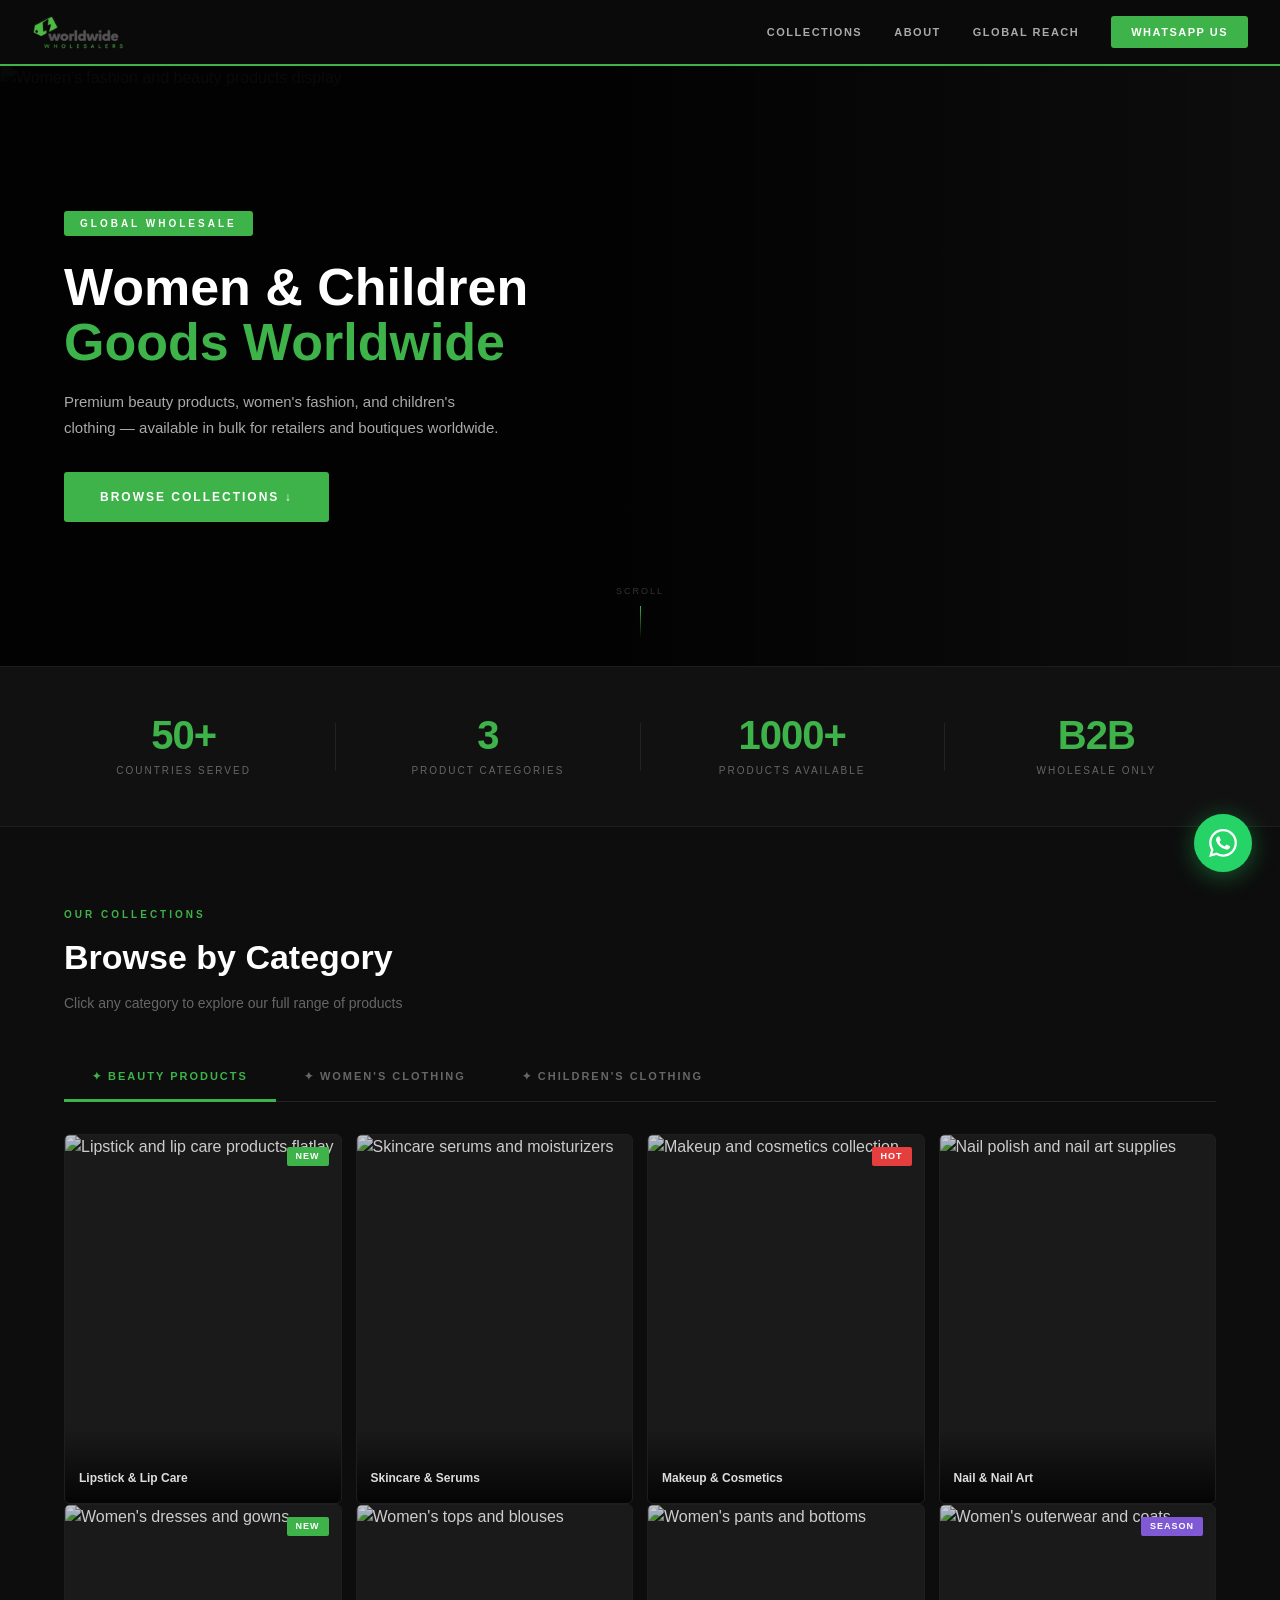
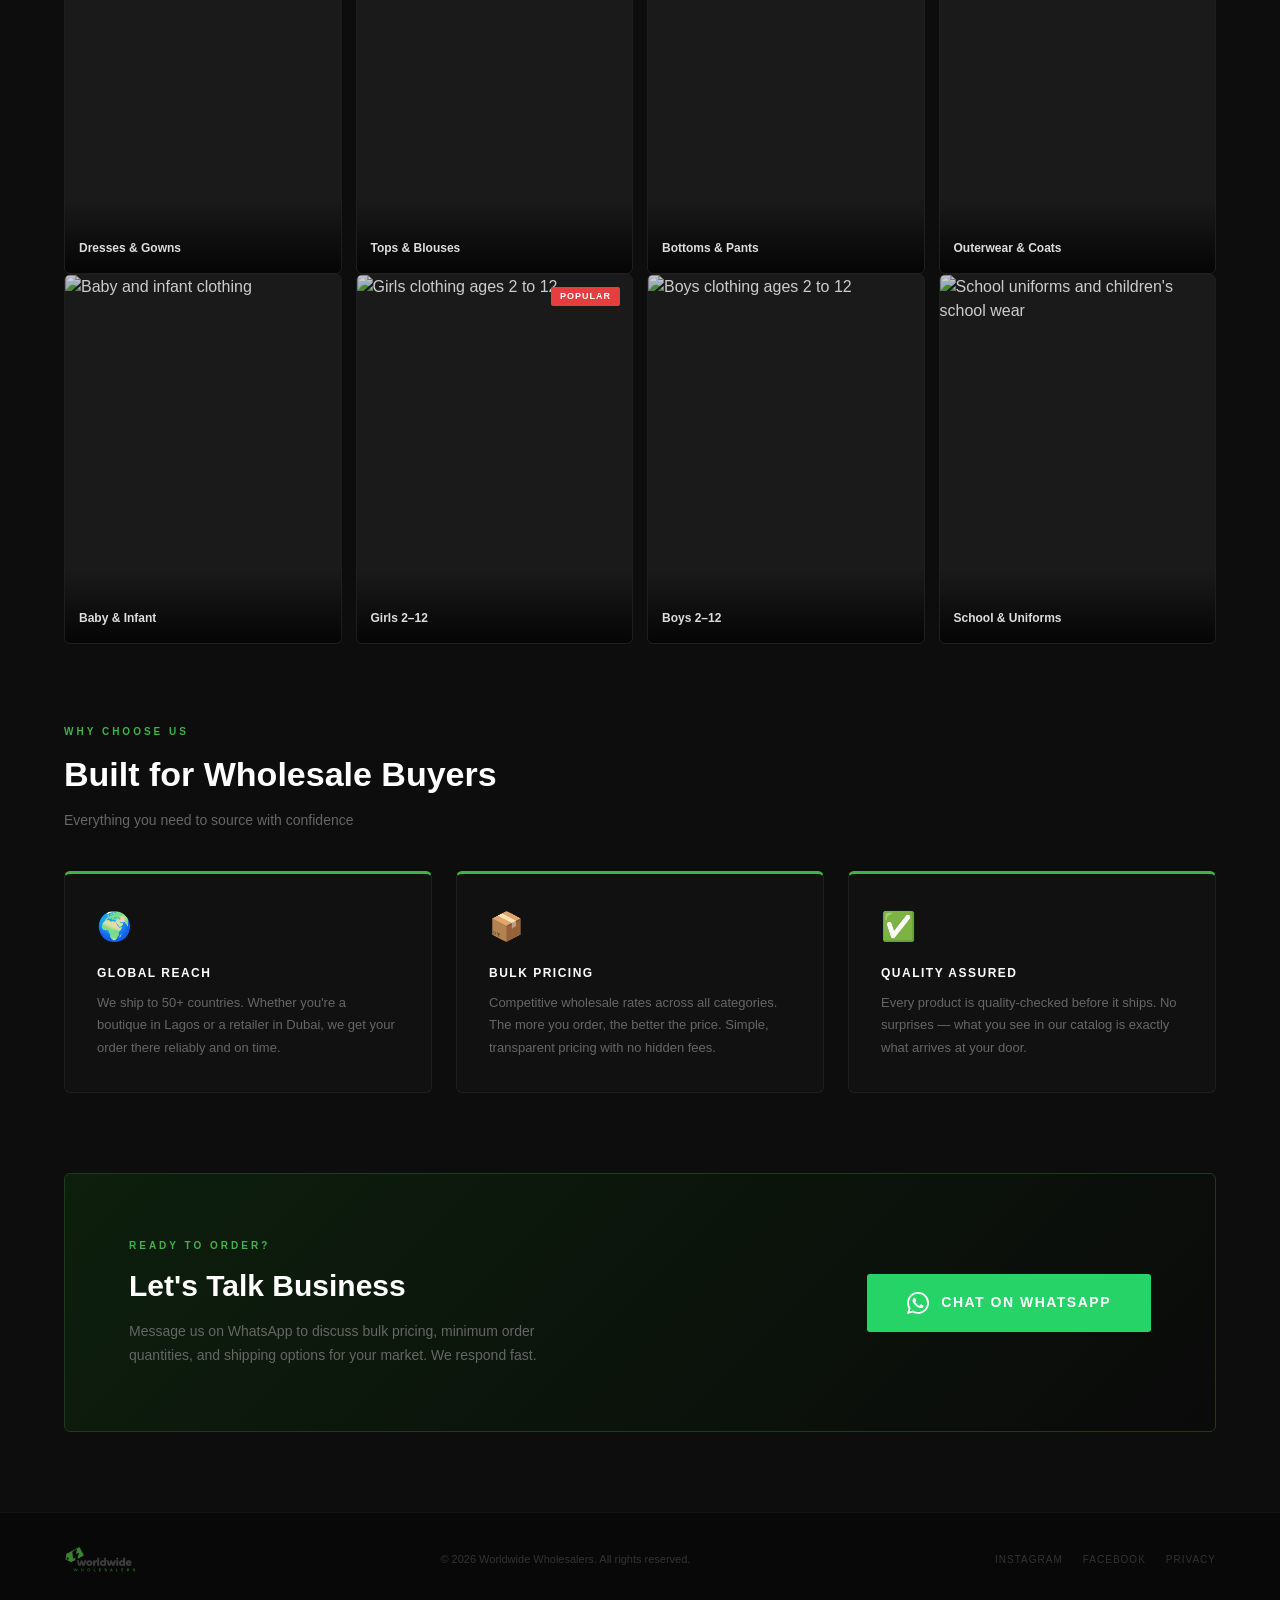
==== index.html @ bf690287 "fix: add og:image:alt for OG accessibility + include social preview plan doc Co-Authored-By: Claude " ====
<!DOCTYPE html>
<html lang="en">
<head>
  <meta charset="UTF-8" />
  <meta name="viewport" content="width=device-width, initial-scale=1.0" />
  <meta name="description" content="Worldwide Wholesalers — Global wholesale brand for women's and children's goods. Beauty products, women's fashion, and children's clothing available in bulk." />

  <!-- Open Graph -->
  <meta property="og:type" content="website" />
  <meta property="og:site_name" content="Worldwide Wholesalers" />
  <meta property="og:title" content="Worldwide Wholesalers | Global Women & Children Wholesale" />
  <meta property="og:description" content="Premium beauty products, women's fashion, and children's clothing — available in bulk for retailers and boutiques worldwide." />
  <meta property="og:image" content="https://worldwidewholesalers.store/og-image.png" />
  <meta property="og:image:width" content="1200" />
  <meta property="og:image:height" content="630" />
  <meta property="og:image:alt" content="Worldwide Wholesalers — Global wholesale brand for women's and children's goods" />
  <meta property="og:url" content="https://worldwidewholesalers.store/" />

  <!-- Twitter Card -->
  <meta name="twitter:card" content="summary_large_image" />
  <meta name="twitter:title" content="Worldwide Wholesalers | Global Women & Children Wholesale" />
  <meta name="twitter:description" content="Premium beauty products, women's fashion, and children's clothing — available in bulk for retailers and boutiques worldwide." />
  <meta name="twitter:image" content="https://worldwidewholesalers.store/og-image.png" />

  <title>Worldwide Wholesalers | Global Women & Children Wholesale</title>
  <link rel="icon" href="public/favicon.ico" />
  <link rel="stylesheet" href="styles.css" />
</head>
<body>
  <a href="#collections" class="skip-link">Skip to main content</a>
  <nav class="nav" id="nav" aria-label="Main navigation">
    <div class="nav-inner">
      <a href="#" class="nav-logo" aria-label="Worldwide Wholesalers home">
        <img src="public/logo_2.png" alt="Worldwide Wholesalers" />
      </a>

      <button
        class="nav-hamburger"
        id="nav-toggle"
        aria-controls="nav-menu"
        aria-expanded="false"
        aria-label="Toggle navigation menu"
      >
        <span></span>
        <span></span>
        <span></span>
      </button>

      <div class="nav-menu" id="nav-menu">
        <a href="#collections" class="nav-link">Collections</a>
        <a href="#why-us" class="nav-link">About</a>
        <a href="#contact" class="nav-link">Global Reach</a>
        <!-- TODO: replace 15551234567 with real WhatsApp number in E.164 format (no + or spaces) -->
        <a
          href="https://wa.me/15551234567"
          class="nav-cta"
          target="_blank"
          rel="noopener noreferrer"
          aria-label="Chat with us on WhatsApp"
        >WhatsApp Us</a>
      </div>
    </div>
  </nav>

  <main>
    <section class="hero" aria-label="Hero banner">
      <div class="hero-bg">
        <img
          src="https://images.unsplash.com/photo-1483985988355-763728e1935b?w=1600&q=80&fit=crop&crop=center"
          alt="Women's fashion and beauty products display"
          class="hero-img"
          fetchpriority="high"
        />
      </div>
      <div class="hero-overlay" aria-hidden="true"></div>
      <div class="hero-content">
        <span class="hero-tag">Global Wholesale</span>
        <h1 class="hero-title">Women &amp; Children<br /><span>Goods Worldwide</span></h1>
        <p class="hero-sub">
          Premium beauty products, women's fashion, and children's clothing —
          available in bulk for retailers and boutiques worldwide.
        </p>
        <a href="#collections" class="hero-btn">Browse Collections ↓</a>
      </div>
      <div class="hero-scroll" aria-hidden="true">
        <span>Scroll</span>
        <div class="hero-scroll-line"></div>
      </div>
    </section>

    <section class="stats" aria-label="Brand statistics">
      <div class="stats-inner">
        <div class="stat">
          <div class="stat-num">50+</div>
          <div class="stat-label">Countries Served</div>
        </div>
        <div class="stats-divider" aria-hidden="true"></div>
        <div class="stat">
          <div class="stat-num">3</div>
          <div class="stat-label">Product Categories</div>
        </div>
        <div class="stats-divider" aria-hidden="true"></div>
        <div class="stat">
          <div class="stat-num">1000+</div>
          <div class="stat-label">Products Available</div>
        </div>
        <div class="stats-divider" aria-hidden="true"></div>
        <div class="stat">
          <div class="stat-num">B2B</div>
          <div class="stat-label">Wholesale Only</div>
        </div>
      </div>
    </section>

    <section class="collections" id="collections" aria-label="Product collections">
      <div class="section-inner">
        <p class="section-label">Our Collections</p>
        <h2 class="section-title">Browse by Category</h2>
        <p class="section-sub">Click any category to explore our full range of products</p>

        <div class="cat-tabs" role="tablist" aria-label="Product categories">
          <button
            class="cat-tab active"
            role="tab"
            aria-selected="true"
            aria-controls="grid-beauty"
            id="tab-beauty"
            data-category="beauty"
          >✦ Beauty Products</button>
          <button
            class="cat-tab"
            role="tab"
            aria-selected="false"
            aria-controls="grid-women"
            id="tab-women"
            data-category="women"
          >✦ Women's Clothing</button>
          <button
            class="cat-tab"
            role="tab"
            aria-selected="false"
            aria-controls="grid-children"
            id="tab-children"
            data-category="children"
          >✦ Children's Clothing</button>
        </div>

        <!-- BEAUTY GRID -->
        <div
          class="cat-grid"
          id="grid-beauty"
          data-category="beauty"
          role="tabpanel"
          aria-labelledby="tab-beauty"
        >
          <div class="cat-card">
            <img
              src="https://images.unsplash.com/photo-1522335789203-aabd1fc54bc9?w=600&q=80&fit=crop"
              alt="Lipstick and lip care products flatlay"
              loading="lazy"
            />
            <div class="cat-card-overlay">
              <span class="cat-card-label">Lipstick &amp; Lip Care</span>
            </div>
            <span class="cat-card-badge">New</span>
          </div>
          <div class="cat-card">
            <img
              src="https://images.unsplash.com/photo-1556228578-8c89e6adf883?w=600&q=80&fit=crop"
              alt="Skincare serums and moisturizers"
              loading="lazy"
            />
            <div class="cat-card-overlay">
              <span class="cat-card-label">Skincare &amp; Serums</span>
            </div>
          </div>
          <div class="cat-card">
            <img
              src="https://images.unsplash.com/photo-1596462502278-27bfdc403348?w=600&q=80&fit=crop"
              alt="Makeup and cosmetics collection"
              loading="lazy"
            />
            <div class="cat-card-overlay">
              <span class="cat-card-label">Makeup &amp; Cosmetics</span>
            </div>
            <span class="cat-card-badge cat-card-badge--hot">Hot</span>
          </div>
          <div class="cat-card">
            <img
              src="https://images.unsplash.com/photo-1604654894610-df63bc536371?w=600&q=80&fit=crop"
              alt="Nail polish and nail art supplies"
              loading="lazy"
            />
            <div class="cat-card-overlay">
              <span class="cat-card-label">Nail &amp; Nail Art</span>
            </div>
          </div>
        </div>

        <!-- WOMEN'S GRID -->
        <div
          class="cat-grid"
          id="grid-women"
          data-category="women"
          role="tabpanel"
          aria-labelledby="tab-women"
          hidden
        >
          <div class="cat-card">
            <img
              src="https://images.unsplash.com/photo-1469334031218-e382a71b716b?w=600&q=80&fit=crop"
              alt="Women's dresses and gowns"
              loading="lazy"
            />
            <div class="cat-card-overlay">
              <span class="cat-card-label">Dresses &amp; Gowns</span>
            </div>
            <span class="cat-card-badge">New</span>
          </div>
          <div class="cat-card">
            <img
              src="https://images.unsplash.com/photo-1485230895905-ec40ba36b9bc?w=600&q=80&fit=crop"
              alt="Women's tops and blouses"
              loading="lazy"
            />
            <div class="cat-card-overlay">
              <span class="cat-card-label">Tops &amp; Blouses</span>
            </div>
          </div>
          <div class="cat-card">
            <img
              src="https://images.unsplash.com/photo-1541099649105-f69ad21f3246?w=600&q=80&fit=crop"
              alt="Women's pants and bottoms"
              loading="lazy"
            />
            <div class="cat-card-overlay">
              <span class="cat-card-label">Bottoms &amp; Pants</span>
            </div>
          </div>
          <div class="cat-card">
            <img
              src="https://images.unsplash.com/photo-1539109136881-3be0616acf4b?w=600&q=80&fit=crop"
              alt="Women's outerwear and coats"
              loading="lazy"
            />
            <div class="cat-card-overlay">
              <span class="cat-card-label">Outerwear &amp; Coats</span>
            </div>
            <span class="cat-card-badge cat-card-badge--season">Season</span>
          </div>
        </div>

        <!-- CHILDREN'S GRID -->
        <div
          class="cat-grid"
          id="grid-children"
          data-category="children"
          role="tabpanel"
          aria-labelledby="tab-children"
          hidden
        >
          <div class="cat-card">
            <img
              src="https://images.unsplash.com/photo-1522771930-78848d9293e8?w=600&q=80&fit=crop"
              alt="Baby and infant clothing"
              loading="lazy"
            />
            <div class="cat-card-overlay">
              <span class="cat-card-label">Baby &amp; Infant</span>
            </div>
          </div>
          <div class="cat-card">
            <img
              src="https://images.unsplash.com/photo-1518831959646-742c3a14ebf7?w=600&q=80&fit=crop"
              alt="Girls clothing ages 2 to 12"
              loading="lazy"
            />
            <div class="cat-card-overlay">
              <span class="cat-card-label">Girls 2–12</span>
            </div>
            <span class="cat-card-badge cat-card-badge--hot">Popular</span>
          </div>
          <div class="cat-card">
            <img
              src="https://images.unsplash.com/photo-1543269664-56d93c1b41a6?w=600&q=80&fit=crop"
              alt="Boys clothing ages 2 to 12"
              loading="lazy"
            />
            <div class="cat-card-overlay">
              <span class="cat-card-label">Boys 2–12</span>
            </div>
          </div>
          <div class="cat-card">
            <img
              src="https://images.unsplash.com/photo-1503454537195-1dcabb73ffb9?w=600&q=80&fit=crop"
              alt="School uniforms and children's school wear"
              loading="lazy"
            />
            <div class="cat-card-overlay">
              <span class="cat-card-label">School &amp; Uniforms</span>
            </div>
          </div>
        </div>
      </div>
    </section>

    <section class="why-us" aria-label="Why choose us">
      <div class="section-inner" id="why-us">
        <p class="section-label">Why Choose Us</p>
        <h2 class="section-title">Built for Wholesale Buyers</h2>
        <p class="section-sub">Everything you need to source with confidence</p>

        <div class="why-grid">
          <div class="why-card">
            <div class="why-icon" aria-hidden="true">🌍</div>
            <h3 class="why-title">Global Reach</h3>
            <p class="why-text">We ship to 50+ countries. Whether you're a boutique in Lagos or a retailer in Dubai, we get your order there reliably and on time.</p>
          </div>
          <div class="why-card">
            <div class="why-icon" aria-hidden="true">📦</div>
            <h3 class="why-title">Bulk Pricing</h3>
            <p class="why-text">Competitive wholesale rates across all categories. The more you order, the better the price. Simple, transparent pricing with no hidden fees.</p>
          </div>
          <div class="why-card">
            <div class="why-icon" aria-hidden="true">✅</div>
            <h3 class="why-title">Quality Assured</h3>
            <p class="why-text">Every product is quality-checked before it ships. No surprises — what you see in our catalog is exactly what arrives at your door.</p>
          </div>
        </div>
      </div>
    </section>

    <section class="contact-band" id="contact" aria-label="Contact us">
      <div class="contact-band-inner">
        <div class="contact-text">
          <p class="section-label">Ready to Order?</p>
          <h2 class="contact-title">Let's Talk Business</h2>
          <p class="contact-sub">Message us on WhatsApp to discuss bulk pricing, minimum order quantities, and shipping options for your market. We respond fast.</p>
        </div>
        <!-- TODO: replace 15551234567 with real WhatsApp number in E.164 format (no + or spaces) -->
        <a
          href="https://wa.me/15551234567"
          class="wa-btn"
          target="_blank"
          rel="noopener noreferrer"
          aria-label="Open WhatsApp chat to discuss wholesale orders"
        >
          <svg class="wa-btn-icon" viewBox="0 0 24 24" aria-hidden="true" focusable="false">
            <path d="M17.472 14.382c-.297-.149-1.758-.867-2.03-.967-.273-.099-.471-.148-.67.15-.197.297-.767.966-.94 1.164-.173.199-.347.223-.644.075-.297-.15-1.255-.463-2.39-1.475-.883-.788-1.48-1.761-1.653-2.059-.173-.297-.018-.458.13-.606.134-.133.298-.347.446-.52.149-.174.198-.298.298-.497.099-.198.05-.371-.025-.52-.075-.149-.669-1.612-.916-2.207-.242-.579-.487-.5-.669-.51-.173-.008-.371-.01-.57-.01-.198 0-.52.074-.792.372-.272.297-1.04 1.016-1.04 2.479 0 1.462 1.065 2.875 1.213 3.074.149.198 2.096 3.2 5.077 4.487.709.306 1.262.489 1.694.625.712.227 1.36.195 1.871.118.571-.085 1.758-.719 2.006-1.413.248-.694.248-1.289.173-1.413-.074-.124-.272-.198-.57-.347m-5.421 7.403h-.004a9.87 9.87 0 01-5.031-1.378l-.361-.214-3.741.982.998-3.648-.235-.374a9.86 9.86 0 01-1.51-5.26c.001-5.45 4.436-9.884 9.888-9.884 2.64 0 5.122 1.03 6.988 2.898a9.825 9.825 0 012.893 6.994c-.003 5.45-4.437 9.884-9.885 9.884m8.413-18.297A11.815 11.815 0 0012.05 0C5.495 0 .16 5.335.157 11.892c0 2.096.547 4.142 1.588 5.945L.057 24l6.305-1.654a11.882 11.882 0 005.683 1.448h.005c6.554 0 11.89-5.335 11.893-11.893a11.821 11.821 0 00-3.48-8.413z"/>
          </svg>
          Chat on WhatsApp
        </a>
      </div>
    </section>
  </main>

  <footer class="footer">
    <div class="footer-inner">
      <a href="#" class="footer-logo" aria-label="Worldwide Wholesalers home">
        <img src="public/logo_2.png" alt="Worldwide Wholesalers" />
      </a>
      <p class="footer-copy">© 2026 Worldwide Wholesalers. All rights reserved.</p>
      <nav class="footer-links" aria-label="Footer navigation">
        <a href="https://instagram.com" target="_blank" rel="noopener noreferrer">Instagram</a>
        <a href="https://facebook.com" target="_blank" rel="noopener noreferrer">Facebook</a>
        <a href="#">Privacy</a>
      </nav>
    </div>
  </footer>

  <!-- TODO: replace 15551234567 with real WhatsApp number in E.164 format (no + or spaces) -->
  <a
    href="https://wa.me/15551234567"
    class="wa-float"
    target="_blank"
    rel="noopener noreferrer"
    aria-label="Chat with us on WhatsApp"
  >
    <svg viewBox="0 0 24 24" aria-hidden="true" focusable="false" style="width:28px;height:28px;fill:#fff;">
      <path d="M17.472 14.382c-.297-.149-1.758-.867-2.03-.967-.273-.099-.471-.148-.67.15-.197.297-.767.966-.94 1.164-.173.199-.347.223-.644.075-.297-.15-1.255-.463-2.39-1.475-.883-.788-1.48-1.761-1.653-2.059-.173-.297-.018-.458.13-.606.134-.133.298-.347.446-.52.149-.174.198-.298.298-.497.099-.198.05-.371-.025-.52-.075-.149-.669-1.612-.916-2.207-.242-.579-.487-.5-.669-.51-.173-.008-.371-.01-.57-.01-.198 0-.52.074-.792.372-.272.297-1.04 1.016-1.04 2.479 0 1.462 1.065 2.875 1.213 3.074.149.198 2.096 3.2 5.077 4.487.709.306 1.262.489 1.694.625.712.227 1.36.195 1.871.118.571-.085 1.758-.719 2.006-1.413.248-.694.248-1.289.173-1.413-.074-.124-.272-.198-.57-.347m-5.421 7.403h-.004a9.87 9.87 0 01-5.031-1.378l-.361-.214-3.741.982.998-3.648-.235-.374a9.86 9.86 0 01-1.51-5.26c.001-5.45 4.436-9.884 9.888-9.884 2.64 0 5.122 1.03 6.988 2.898a9.825 9.825 0 012.893 6.994c-.003 5.45-4.437 9.884-9.885 9.884m8.413-18.297A11.815 11.815 0 0012.05 0C5.495 0 .16 5.335.157 11.892c0 2.096.547 4.142 1.588 5.945L.057 24l6.305-1.654a11.882 11.882 0 005.683 1.448h.005c6.554 0 11.89-5.335 11.893-11.893a11.821 11.821 0 00-3.48-8.413z"/>
    </svg>
  </a>
  <div class="wa-float-pulse" aria-hidden="true"></div>

  <script src="script.js"></script>
</body>
</html>
---- styles.css ----
/* =====================
   CSS CUSTOM PROPERTIES
   ===================== */
:root {
  --green: #3db34a;
  --green-dark: #2a8a35;
  --green-glow: rgba(61, 179, 74, 0.15);
  --green-border: rgba(61, 179, 74, 0.25);
  --wa-green: #25d366;
  --bg: #0d0d0d;
  --surface: #111111;
  --surface-2: #1a1a1a;
  --border: #1e1e1e;
  --border-2: #222222;
  --text: #ffffff;
  --text-muted: #aaaaaa;
  --text-dim: #666666;
  --text-faint: #333333;
  --charcoal: #444444;
  --radius: 6px;
  --radius-sm: 3px;
  --transition: 0.25s ease;
  --font: 'Segoe UI', -apple-system, BlinkMacSystemFont, Arial, sans-serif;
}

/* =====================
   RESET & BASE
   ===================== */
*, *::before, *::after {
  box-sizing: border-box;
  margin: 0;
  padding: 0;
}

html {
  scroll-behavior: smooth;
}

body {
  background: var(--bg);
  color: var(--text);
  font-family: var(--font);
  font-size: 16px;
  line-height: 1.5;
  -webkit-font-smoothing: antialiased;
}

img {
  display: block;
  max-width: 100%;
  height: auto;
}

a {
  color: inherit;
  text-decoration: none;
}

button {
  background: none;
  border: none;
  cursor: pointer;
  font: inherit;
  color: inherit;
}

/* =====================
   NAV
   ===================== */
.nav {
  position: sticky;
  top: 0;
  z-index: 100;
  background: #0a0a0a;
  border-bottom: 2px solid var(--green);
}

.nav-inner {
  max-width: 1280px;
  margin: 0 auto;
  padding: 0 32px;
  height: 64px;
  display: flex;
  align-items: center;
  justify-content: space-between;
  gap: 24px;
}

.nav-logo img {
  height: 36px;
  width: auto;
}

.nav-menu {
  display: flex;
  align-items: center;
  gap: 32px;
}

.nav-link {
  font-size: 11px;
  font-weight: 600;
  text-transform: uppercase;
  letter-spacing: 1.5px;
  color: var(--text-muted);
  transition: color var(--transition);
}

.nav-link:hover,
.nav-link:focus-visible {
  color: var(--green);
}

.nav-cta {
  background: var(--green);
  color: #fff;
  padding: 8px 20px;
  border-radius: var(--radius-sm);
  font-size: 11px;
  font-weight: 700;
  text-transform: uppercase;
  letter-spacing: 1.5px;
  transition: background var(--transition);
}

.nav-cta:hover,
.nav-cta:focus-visible {
  background: var(--green-dark);
}

.nav-hamburger {
  display: none; /* switched to display:flex at mobile breakpoint in Task 9 */
  flex-direction: column;
  gap: 5px;
  padding: 4px;
}

.nav-hamburger span {
  display: block;
  width: 22px;
  height: 2px;
  background: var(--text);
  border-radius: 2px;
  transition: var(--transition);
}

/* Focus visible for accessibility */
a:focus-visible,
button:focus-visible {
  outline: 2px solid var(--green);
  outline-offset: 3px;
  border-radius: 2px;
}

/* =====================
   HERO
   ===================== */
.hero {
  position: relative;
  height: 600px;
  overflow: hidden;
  display: flex;
  align-items: center;
}

.hero-bg {
  position: absolute;
  inset: 0;
}

.hero-img {
  width: 100%;
  height: 100%;
  object-fit: cover;
  filter: brightness(0.3);
}

.hero-overlay {
  position: absolute;
  inset: 0;
  background: linear-gradient(90deg, rgba(0, 0, 0, 0.88) 45%, transparent 100%);
}

.hero-content {
  position: relative;
  z-index: 1;
  max-width: 1280px;
  margin: 0 auto;
  padding: 0 64px;
  width: 100%;
}

.hero-tag {
  display: inline-block;
  background: var(--green);
  color: #fff;
  font-size: 10px;
  font-weight: 700;
  letter-spacing: 3px;
  text-transform: uppercase;
  padding: 5px 16px;
  border-radius: var(--radius-sm);
  margin-bottom: 24px;
}

.hero-title {
  font-size: 52px;
  font-weight: 900;
  line-height: 1.05;
  color: #fff;
  margin-bottom: 20px;
  max-width: 560px;
}

.hero-title span {
  color: var(--green);
}

.hero-sub {
  color: var(--text-muted);
  font-size: 15px;
  line-height: 1.7;
  margin-bottom: 32px;
  max-width: 440px;
}

.hero-btn {
  display: inline-block;
  background: var(--green);
  color: #fff;
  padding: 16px 36px;
  border-radius: var(--radius-sm);
  font-size: 12px;
  font-weight: 700;
  text-transform: uppercase;
  letter-spacing: 2px;
  transition: background var(--transition), transform var(--transition);
}

.hero-btn:hover,
.hero-btn:focus-visible {
  background: var(--green-dark);
  transform: translateY(-1px);
}

.hero-scroll {
  position: absolute;
  bottom: 28px;
  left: 50%;
  transform: translateX(-50%);
  display: flex;
  flex-direction: column;
  align-items: center;
  gap: 8px;
  z-index: 1;
}

.hero-scroll span {
  color: var(--text-faint);
  font-size: 9px;
  letter-spacing: 2px;
  text-transform: uppercase;
}

.hero-scroll-line {
  width: 1px;
  height: 32px;
  background: linear-gradient(to bottom, var(--green), transparent);
}

/* =====================
   STATS BAR
   ===================== */
.stats {
  background: var(--surface);
  border-top: 1px solid var(--border);
  border-bottom: 1px solid var(--border);
}

.stats-inner {
  max-width: 1280px;
  margin: 0 auto;
  padding: 48px 64px;
  display: flex;
  align-items: center;
  justify-content: space-between;
  gap: 32px;
}

.stat {
  text-align: center;
  flex: 1;
}

.stat-num {
  font-size: 40px;
  font-weight: 900;
  color: var(--green);
  line-height: 1;
  letter-spacing: -1px;
}

.stat-label {
  font-size: 10px;
  color: var(--text-dim);
  text-transform: uppercase;
  letter-spacing: 2px;
  margin-top: 8px;
}

.stats-divider {
  width: 1px;
  height: 48px;
  background: var(--border-2);
  flex-shrink: 0;
}

/* =====================
   SHARED SECTION STYLES
   ===================== */
.section-inner {
  max-width: 1280px;
  margin: 0 auto;
  padding: 80px 64px;
}

/* Offset scroll anchors by sticky nav height */
#collections,
#contact,
#why-us {
  scroll-margin-top: 64px;
}

.section-label {
  font-size: 10px;
  color: var(--green);
  font-weight: 700;
  letter-spacing: 3px;
  text-transform: uppercase;
  margin-bottom: 10px;
}

.section-title {
  font-size: 34px;
  font-weight: 900;
  color: var(--text);
  margin-bottom: 10px;
}

.section-sub {
  color: var(--text-dim);
  font-size: 14px;
  margin-bottom: 40px;
}

/* =====================
   CATEGORY TABS
   ===================== */
.cat-tabs {
  display: flex;
  gap: 0;
  border-bottom: 1px solid var(--border-2);
  margin-bottom: 32px;
}

.cat-tab {
  padding: 14px 28px;
  font-size: 11px;
  text-transform: uppercase;
  letter-spacing: 2px;
  font-weight: 700;
  color: var(--text-dim);
  border-bottom: 3px solid transparent;
  margin-bottom: -1px;
  transition: color var(--transition), border-color var(--transition);
  background: none;
  border-top: none;
  border-left: none;
  border-right: none;
  cursor: pointer;
}

.cat-tab:hover {
  color: var(--text-muted);
}

.cat-tab.active,
.cat-tab[aria-selected="true"] {
  color: var(--green);
  border-bottom-color: var(--green);
}

/* =====================
   PRODUCT GRID + CARDS
   ===================== */
.cat-grid {
  display: grid;
  grid-template-columns: repeat(4, 1fr);
  gap: 14px;
}

.cat-card {
  position: relative;
  border-radius: var(--radius);
  overflow: hidden;
  aspect-ratio: 3 / 4;
  background: var(--surface-2);
  border: 1px solid var(--border);
  cursor: default;
}

.cat-card img {
  width: 100%;
  height: 100%;
  object-fit: cover;
  filter: brightness(0.8);
  transition: filter var(--transition), transform 0.35s ease;
}

.cat-card:hover img {
  filter: brightness(1);
  transform: scale(1.04);
}

.cat-card-overlay {
  position: absolute;
  bottom: 0;
  left: 0;
  right: 0;
  background: linear-gradient(transparent, rgba(0, 0, 0, 0.82));
  padding: 36px 14px 14px;
}

.cat-card-label {
  font-size: 12px;
  color: #ddd;
  font-weight: 600;
}

.cat-card-badge {
  position: absolute;
  top: 12px;
  right: 12px;
  background: var(--green);
  color: #fff;
  font-size: 9px;
  font-weight: 700;
  padding: 3px 9px;
  border-radius: 2px;
  letter-spacing: 1px;
  text-transform: uppercase;
}

.cat-card-badge--hot {
  background: #e53e3e;
}

.cat-card-badge--season {
  background: #805ad5;
}

/* =====================
   WHY CHOOSE US
   ===================== */
.why-us {
  background: var(--bg);
}

.why-us .section-inner {
  padding-top: 0;
}

.why-grid {
  display: grid;
  grid-template-columns: repeat(3, 1fr);
  gap: 24px;
}

.why-card {
  background: var(--surface);
  border: 1px solid var(--border);
  border-top: 3px solid var(--green);
  border-radius: var(--radius);
  padding: 32px;
}

.why-icon {
  font-size: 28px;
  margin-bottom: 16px;
}

.why-title {
  font-size: 12px;
  font-weight: 700;
  color: var(--text);
  text-transform: uppercase;
  letter-spacing: 1.5px;
  margin-bottom: 10px;
}

.why-text {
  font-size: 13px;
  color: var(--text-dim);
  line-height: 1.75;
}

/* =====================
   CONTACT / WHATSAPP BAND
   ===================== */
.contact-band {
  padding: 0 64px 80px;
}

.contact-band-inner {
  max-width: 1280px;
  margin: 0 auto;
  background: linear-gradient(135deg, #0d1f0d 0%, #0a0a0a 100%);
  border: 1px solid #1e3a1e;
  border-radius: var(--radius);
  padding: 64px;
  display: flex;
  align-items: center;
  justify-content: space-between;
  gap: 48px;
}

.contact-text {
  flex: 1;
}

.contact-title {
  font-size: 30px;
  font-weight: 900;
  color: var(--text);
  margin-bottom: 12px;
}

.contact-sub {
  color: var(--text-dim);
  font-size: 14px;
  line-height: 1.7;
  max-width: 420px;
}

.wa-btn {
  display: flex;
  align-items: center;
  gap: 12px;
  background: var(--wa-green);
  color: #fff;
  padding: 18px 40px;
  border-radius: var(--radius-sm);
  font-size: 14px;
  font-weight: 700;
  text-transform: uppercase;
  letter-spacing: 1.5px;
  white-space: nowrap;
  flex-shrink: 0;
  transition: background var(--transition), transform var(--transition);
}

.wa-btn:hover,
.wa-btn:focus-visible {
  background: #1da851;
  transform: translateY(-2px);
}

.wa-btn-icon {
  width: 22px;
  height: 22px;
  fill: #fff;
  flex-shrink: 0;
}

/* =====================
   FOOTER
   ===================== */
.footer {
  background: #080808;
  border-top: 1px solid #141414;
}

.footer-inner {
  max-width: 1280px;
  margin: 0 auto;
  padding: 32px 64px;
  display: flex;
  align-items: center;
  justify-content: space-between;
  gap: 24px;
}

.footer-logo img {
  height: 28px;
  width: auto;
  opacity: 0.7;
  transition: opacity var(--transition);
}

.footer-logo:hover img {
  opacity: 1;
}

.footer-copy {
  font-size: 11px;
  color: var(--text-faint);
}

.footer-links {
  display: flex;
  gap: 20px;
}

.footer-links a {
  font-size: 10px;
  color: var(--text-faint);
  text-transform: uppercase;
  letter-spacing: 1px;
  transition: color var(--transition);
}

.footer-links a:hover {
  color: var(--green);
}

/* =====================
   FLOATING WHATSAPP
   ===================== */
.wa-float {
  position: fixed;
  bottom: 28px;
  right: 28px;
  z-index: 200;
  width: 58px;
  height: 58px;
  background: var(--wa-green);
  border-radius: 50%;
  display: flex;
  align-items: center;
  justify-content: center;
  box-shadow: 0 4px 24px rgba(37, 211, 102, 0.4);
  transition: transform var(--transition), box-shadow var(--transition);
}

.wa-float:hover,
.wa-float:focus-visible {
  transform: scale(1.1);
  box-shadow: 0 6px 30px rgba(37, 211, 102, 0.6);
}

.wa-float-pulse {
  position: fixed;
  bottom: 28px;
  right: 28px;
  z-index: 199;
  width: 58px;
  height: 58px;
  border-radius: 50%;
  background: rgba(37, 211, 102, 0.35);
  animation: wa-pulse 2.4s ease-in-out infinite;
  pointer-events: none;
}

@keyframes wa-pulse {
  0%, 100% { transform: scale(1); opacity: 0.7; }
  50% { transform: scale(1.5); opacity: 0; }
}

/* =====================
   RESPONSIVE
   ===================== */

/* Tablet — 1024px */
@media (max-width: 1024px) {
  .hero-title { font-size: 40px; }
  .hero-content { padding: 0 40px; }
  .stats-inner { padding: 40px; }
  .section-inner { padding: 60px 40px; }
  .contact-band { padding: 0 40px 60px; }
  .contact-band-inner { padding: 48px; gap: 32px; }
  .footer-inner { padding: 28px 40px; }
  .cat-grid { grid-template-columns: repeat(3, 1fr); }
}

/* Mobile large — 768px */
@media (max-width: 768px) {
  /* Nav hamburger */
  .nav-hamburger {
    display: flex; /* was display:none at desktop; switched to flex per Task 9 */
  }

  .nav-menu {
    display: none;
    position: absolute;
    top: 64px;
    left: 0;
    right: 0;
    background: #0a0a0a;
    border-bottom: 2px solid var(--green);
    flex-direction: column;
    align-items: flex-start;
    gap: 0;
    padding: 8px 0;
    z-index: 99;
  }

  .nav-menu.open { display: flex; }

  .nav-link,
  .nav-cta {
    display: block;
    width: 100%;
    padding: 14px 24px;
    border-radius: 0;
    font-size: 12px;
  }

  .nav-cta {
    background: none;
    color: var(--green);
    border-top: 1px solid var(--border);
    margin-top: 4px;
  }

  /* Hero */
  .hero { height: auto; padding: 80px 0 60px; }
  .hero-content { padding: 0 24px; }
  .hero-title { font-size: 34px; }
  .hero-sub { font-size: 14px; }

  /* Stats */
  .stats-inner {
    padding: 36px 24px;
    flex-wrap: wrap;
    gap: 0;
  }
  .stat { width: 50%; padding: 16px 0; }
  .stats-divider { display: none; }

  /* Sections */
  .section-inner { padding: 48px 24px; }
  .section-title { font-size: 26px; }

  /* Grids */
  .cat-grid { grid-template-columns: repeat(2, 1fr); gap: 10px; }
  .why-grid { grid-template-columns: 1fr; gap: 16px; }

  /* Tabs */
  .cat-tab { padding: 12px 16px; font-size: 10px; letter-spacing: 1px; }

  /* Contact band */
  .contact-band { padding: 0 24px 48px; }
  .contact-band-inner {
    flex-direction: column;
    align-items: flex-start;
    padding: 36px 28px;
    gap: 28px;
  }
  .wa-btn { width: 100%; justify-content: center; }

  /* Footer */
  .footer-inner {
    flex-direction: column;
    text-align: center;
    gap: 16px;
    padding: 28px 24px;
  }

  .hero-overlay {
    background: linear-gradient(180deg, rgba(0, 0, 0, 0.7) 30%, rgba(0, 0, 0, 0.4) 100%);
  }
  .nav-logo img {
    max-width: 140px;
  }
  body {
    padding-bottom: 80px;
  }
}

/* Mobile small — 480px */
@media (max-width: 480px) {
  .hero-title { font-size: 28px; }
  .cat-grid { grid-template-columns: repeat(2, 1fr); }
  .cat-tab { padding: 10px 12px; font-size: 9px; }
  .stat-num { font-size: 30px; }

  .cat-tabs {
    overflow-x: auto;
    white-space: nowrap;
    -webkit-overflow-scrolling: touch;
    scrollbar-width: none;
  }
  .cat-tabs::-webkit-scrollbar {
    display: none;
  }
  .cat-tab {
    flex-shrink: 0;
  }
  .contact-title {
    font-size: 22px;
  }
}

/* =====================
   ACCESSIBILITY
   ===================== */
.skip-link {
  position: absolute;
  top: -100px;
  left: 16px;
  background: var(--green);
  color: #fff;
  padding: 10px 20px;
  border-radius: var(--radius-sm);
  font-size: 13px;
  font-weight: 700;
  z-index: 9999;
  transition: top 0.2s;
}

.skip-link:focus {
  top: 16px;
}
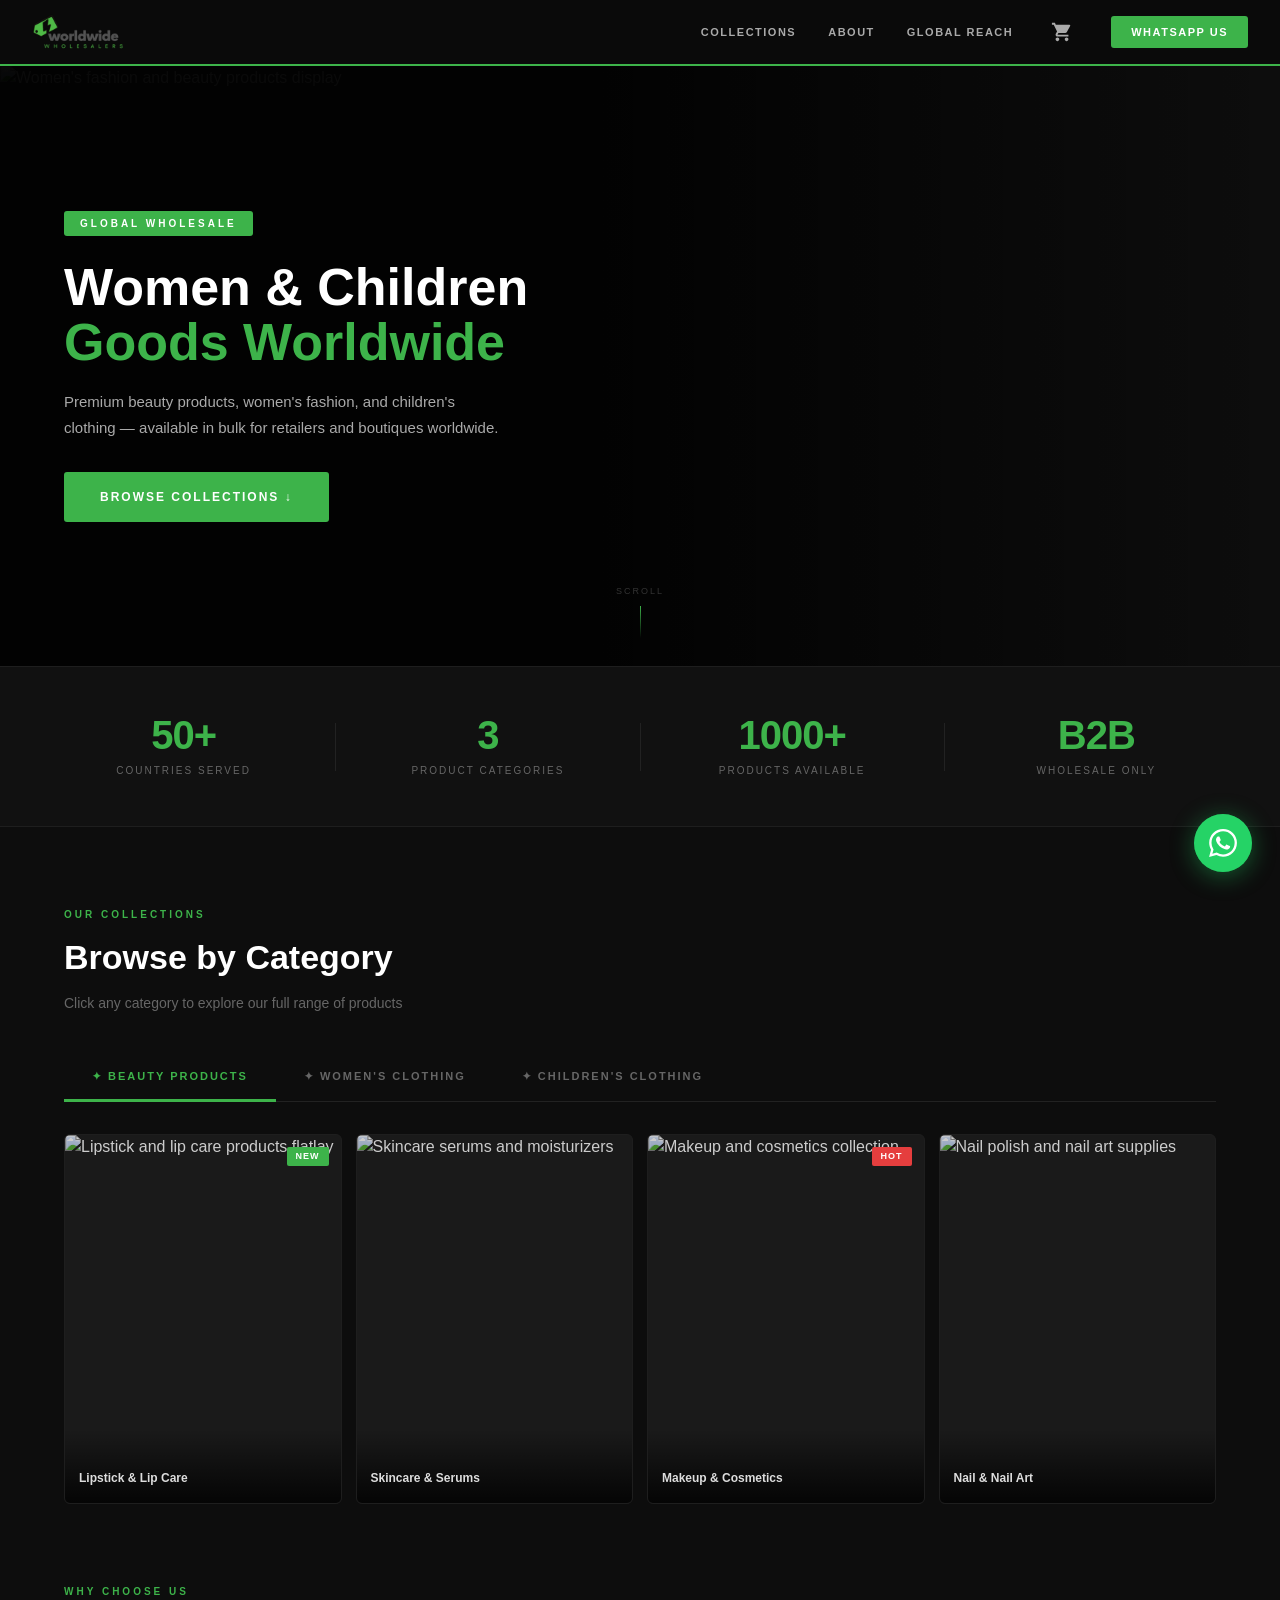
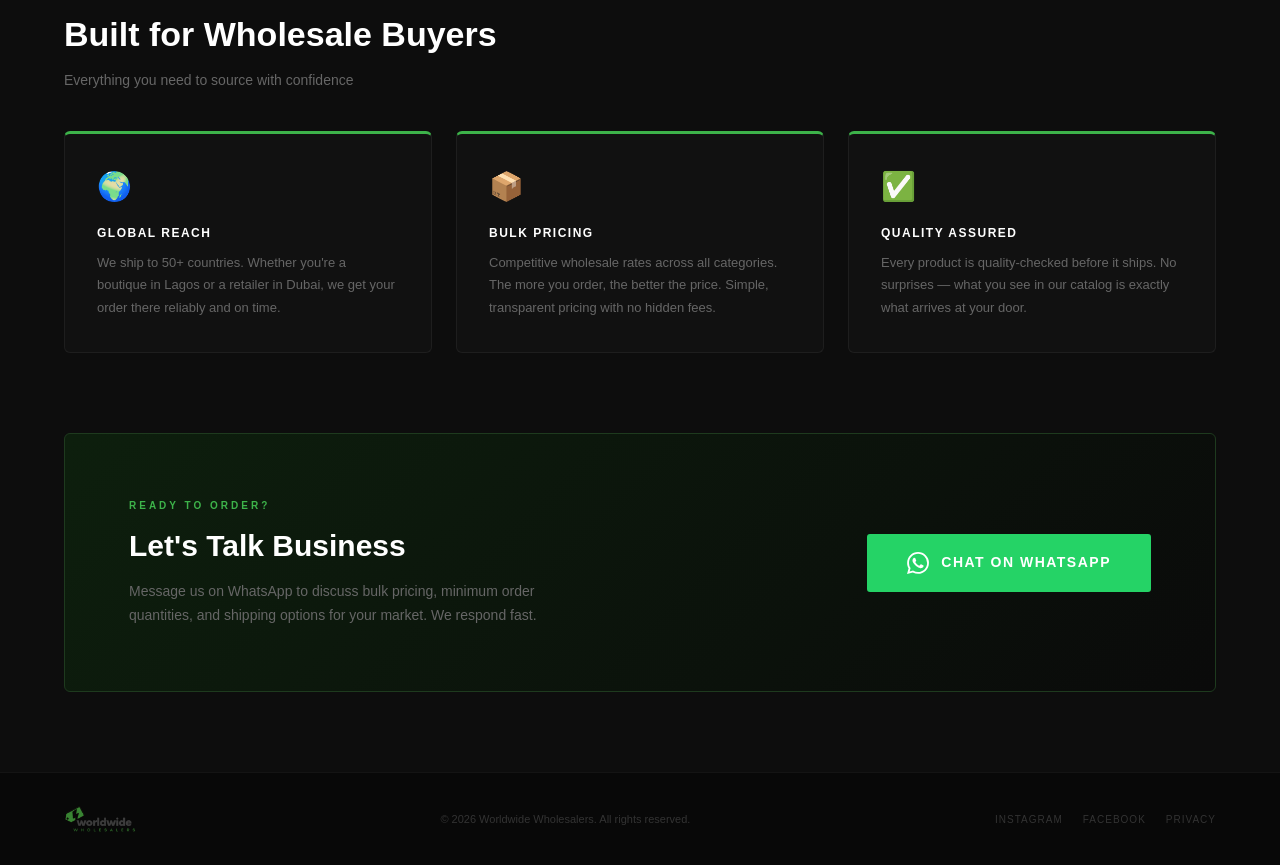
==== commit aed35079: "feat: add cart icon button to nav with badge" ====
--- a/index.html
+++ b/index.html
@@ -10,7 +10,7 @@
   <meta property="og:site_name" content="Worldwide Wholesalers" />
   <meta property="og:title" content="Worldwide Wholesalers | Global Women & Children Wholesale" />
   <meta property="og:description" content="Premium beauty products, women's fashion, and children's clothing — available in bulk for retailers and boutiques worldwide." />
-  <meta property="og:image" content="https://worldwidewholesalers.store/og-image.png" />
+  <meta property="og:image" content="https://worldwidewholesalers.store/public/og-image.png" />
   <meta property="og:image:width" content="1200" />
   <meta property="og:image:height" content="630" />
   <meta property="og:image:alt" content="Worldwide Wholesalers — Global wholesale brand for women's and children's goods" />
@@ -20,7 +20,7 @@
   <meta name="twitter:card" content="summary_large_image" />
   <meta name="twitter:title" content="Worldwide Wholesalers | Global Women & Children Wholesale" />
   <meta name="twitter:description" content="Premium beauty products, women's fashion, and children's clothing — available in bulk for retailers and boutiques worldwide." />
-  <meta name="twitter:image" content="https://worldwidewholesalers.store/og-image.png" />
+  <meta name="twitter:image" content="https://worldwidewholesalers.store/public/og-image.png" />
 
   <title>Worldwide Wholesalers | Global Women & Children Wholesale</title>
   <link rel="icon" href="public/favicon.ico" />
@@ -50,6 +50,12 @@
         <a href="#collections" class="nav-link">Collections</a>
         <a href="#why-us" class="nav-link">About</a>
         <a href="#contact" class="nav-link">Global Reach</a>
+        <button class="nav-cart" id="nav-cart-btn" aria-label="Open shopping cart (0 items)">
+          <svg viewBox="0 0 24 24" class="nav-cart-icon" aria-hidden="true" focusable="false" width="22" height="22">
+            <path fill="currentColor" d="M7 18c-1.1 0-1.99.9-1.99 2S5.9 22 7 22s2-.9 2-2-.9-2-2-2zM1 2v2h2l3.6 7.59-1.35 2.45c-.16.28-.25.61-.25.96 0 1.1.9 2 2 2h12v-2H7.42c-.14 0-.25-.11-.25-.25l.03-.12.9-1.63h7.45c.75 0 1.41-.41 1.75-1.03l3.58-6.49A1.003 1.003 0 0020.25 4H5.21l-.94-2H1zm16 16c-1.1 0-1.99.9-1.99 2s.89 2 1.99 2 2-.9 2-2-.9-2-2-2z"/>
+          </svg>
+          <span class="nav-cart-badge" id="nav-cart-badge" hidden aria-live="polite">0</span>
+        </button>
         <!-- TODO: replace 15551234567 with real WhatsApp number in E.164 format (no + or spaces) -->
         <a
           href="https://wa.me/15551234567"
@@ -155,7 +161,7 @@
         >
           <div class="cat-card">
             <img
-              src="https://images.unsplash.com/photo-1522335789203-aabd1fc54bc9?w=600&q=80&fit=crop"
+              src="https://images.unsplash.com/photo-1522335789203-aabd1fc54bc9?auto=format&fit=crop&w=600&q=80"
               alt="Lipstick and lip care products flatlay"
               loading="lazy"
             />
@@ -166,7 +172,7 @@
           </div>
           <div class="cat-card">
             <img
-              src="https://images.unsplash.com/photo-1556228578-8c89e6adf883?w=600&q=80&fit=crop"
+              src="https://images.unsplash.com/photo-1556228578-8c89e6adf883?auto=format&fit=crop&w=600&q=80"
               alt="Skincare serums and moisturizers"
               loading="lazy"
             />
@@ -176,7 +182,7 @@
           </div>
           <div class="cat-card">
             <img
-              src="https://images.unsplash.com/photo-1596462502278-27bfdc403348?w=600&q=80&fit=crop"
+              src="https://images.unsplash.com/photo-1596462502278-27bfdc403348?auto=format&fit=crop&w=600&q=80"
               alt="Makeup and cosmetics collection"
               loading="lazy"
             />
@@ -187,7 +193,7 @@
           </div>
           <div class="cat-card">
             <img
-              src="https://images.unsplash.com/photo-1604654894610-df63bc536371?w=600&q=80&fit=crop"
+              src="https://images.unsplash.com/photo-1604654894610-df63bc536371?auto=format&fit=crop&w=600&q=80"
               alt="Nail polish and nail art supplies"
               loading="lazy"
             />
@@ -208,7 +214,7 @@
         >
           <div class="cat-card">
             <img
-              src="https://images.unsplash.com/photo-1469334031218-e382a71b716b?w=600&q=80&fit=crop"
+              src="https://images.unsplash.com/photo-1496747611176-843222e1e57c?auto=format&fit=crop&w=600&q=80"
               alt="Women's dresses and gowns"
               loading="lazy"
             />
@@ -219,7 +225,7 @@
           </div>
           <div class="cat-card">
             <img
-              src="https://images.unsplash.com/photo-1485230895905-ec40ba36b9bc?w=600&q=80&fit=crop"
+              src="https://images.unsplash.com/photo-1483985988355-763728e1935b?auto=format&fit=crop&w=600&q=80"
               alt="Women's tops and blouses"
               loading="lazy"
             />
@@ -229,7 +235,7 @@
           </div>
           <div class="cat-card">
             <img
-              src="https://images.unsplash.com/photo-1541099649105-f69ad21f3246?w=600&q=80&fit=crop"
+              src="https://images.unsplash.com/photo-1541099649105-f69ad21f3246?auto=format&fit=crop&w=600&q=80"
               alt="Women's pants and bottoms"
               loading="lazy"
             />
@@ -239,7 +245,7 @@
           </div>
           <div class="cat-card">
             <img
-              src="https://images.unsplash.com/photo-1539109136881-3be0616acf4b?w=600&q=80&fit=crop"
+              src="https://images.unsplash.com/photo-1515886657613-9f3515b0c78f?auto=format&fit=crop&w=600&q=80"
               alt="Women's outerwear and coats"
               loading="lazy"
             />
@@ -261,7 +267,7 @@
         >
           <div class="cat-card">
             <img
-              src="https://images.unsplash.com/photo-1522771930-78848d9293e8?w=600&q=80&fit=crop"
+              src="https://images.unsplash.com/photo-1515488042361-ee00e0ddd4e4?auto=format&fit=crop&w=600&q=80"
               alt="Baby and infant clothing"
               loading="lazy"
             />
@@ -271,7 +277,7 @@
           </div>
           <div class="cat-card">
             <img
-              src="https://images.unsplash.com/photo-1518831959646-742c3a14ebf7?w=600&q=80&fit=crop"
+              src="https://images.unsplash.com/photo-1503454537195-1dcabb73ffb9?auto=format&fit=crop&w=600&q=80"
               alt="Girls clothing ages 2 to 12"
               loading="lazy"
             />
@@ -282,7 +288,7 @@
           </div>
           <div class="cat-card">
             <img
-              src="https://images.unsplash.com/photo-1543269664-56d93c1b41a6?w=600&q=80&fit=crop"
+              src="https://images.unsplash.com/photo-1503919005314-30d93d07d823?auto=format&fit=crop&w=600&q=80"
               alt="Boys clothing ages 2 to 12"
               loading="lazy"
             />
@@ -292,7 +298,7 @@
           </div>
           <div class="cat-card">
             <img
-              src="https://images.unsplash.com/photo-1503454537195-1dcabb73ffb9?w=600&q=80&fit=crop"
+              src="https://images.unsplash.com/photo-1503676260728-1c00da094a0b?auto=format&fit=crop&w=600&q=80"
               alt="School uniforms and children's school wear"
               loading="lazy"
             />
--- a/styles.css
+++ b/styles.css
@@ -398,6 +398,9 @@
   grid-template-columns: repeat(4, 1fr);
   gap: 14px;
 }
+.cat-grid[hidden] {
+  display: none;
+}
 
 .cat-card {
   position: relative;
@@ -821,3 +824,43 @@
 .skip-link:focus {
   top: 16px;
 }
+
+/* =====================
+   CART ICON (NAV)
+   ===================== */
+.nav-cart {
+  position: relative;
+  padding: 6px;
+  color: var(--text-muted);
+  background: none;
+  border: none;
+  cursor: pointer;
+  transition: color var(--transition);
+  display: flex;
+  align-items: center;
+}
+.nav-cart:hover,
+.nav-cart:focus-visible {
+  color: var(--green);
+}
+.nav-cart-icon {
+  display: block;
+}
+.nav-cart-badge {
+  position: absolute;
+  top: -2px;
+  right: -6px;
+  background: var(--green);
+  color: #fff;
+  font-size: 9px;
+  font-weight: 700;
+  min-width: 18px;
+  height: 18px;
+  border-radius: 9px;
+  display: flex;
+  align-items: center;
+  justify-content: center;
+  padding: 0 5px;
+  line-height: 1;
+}
+.nav-cart-badge[hidden] { display: none; }
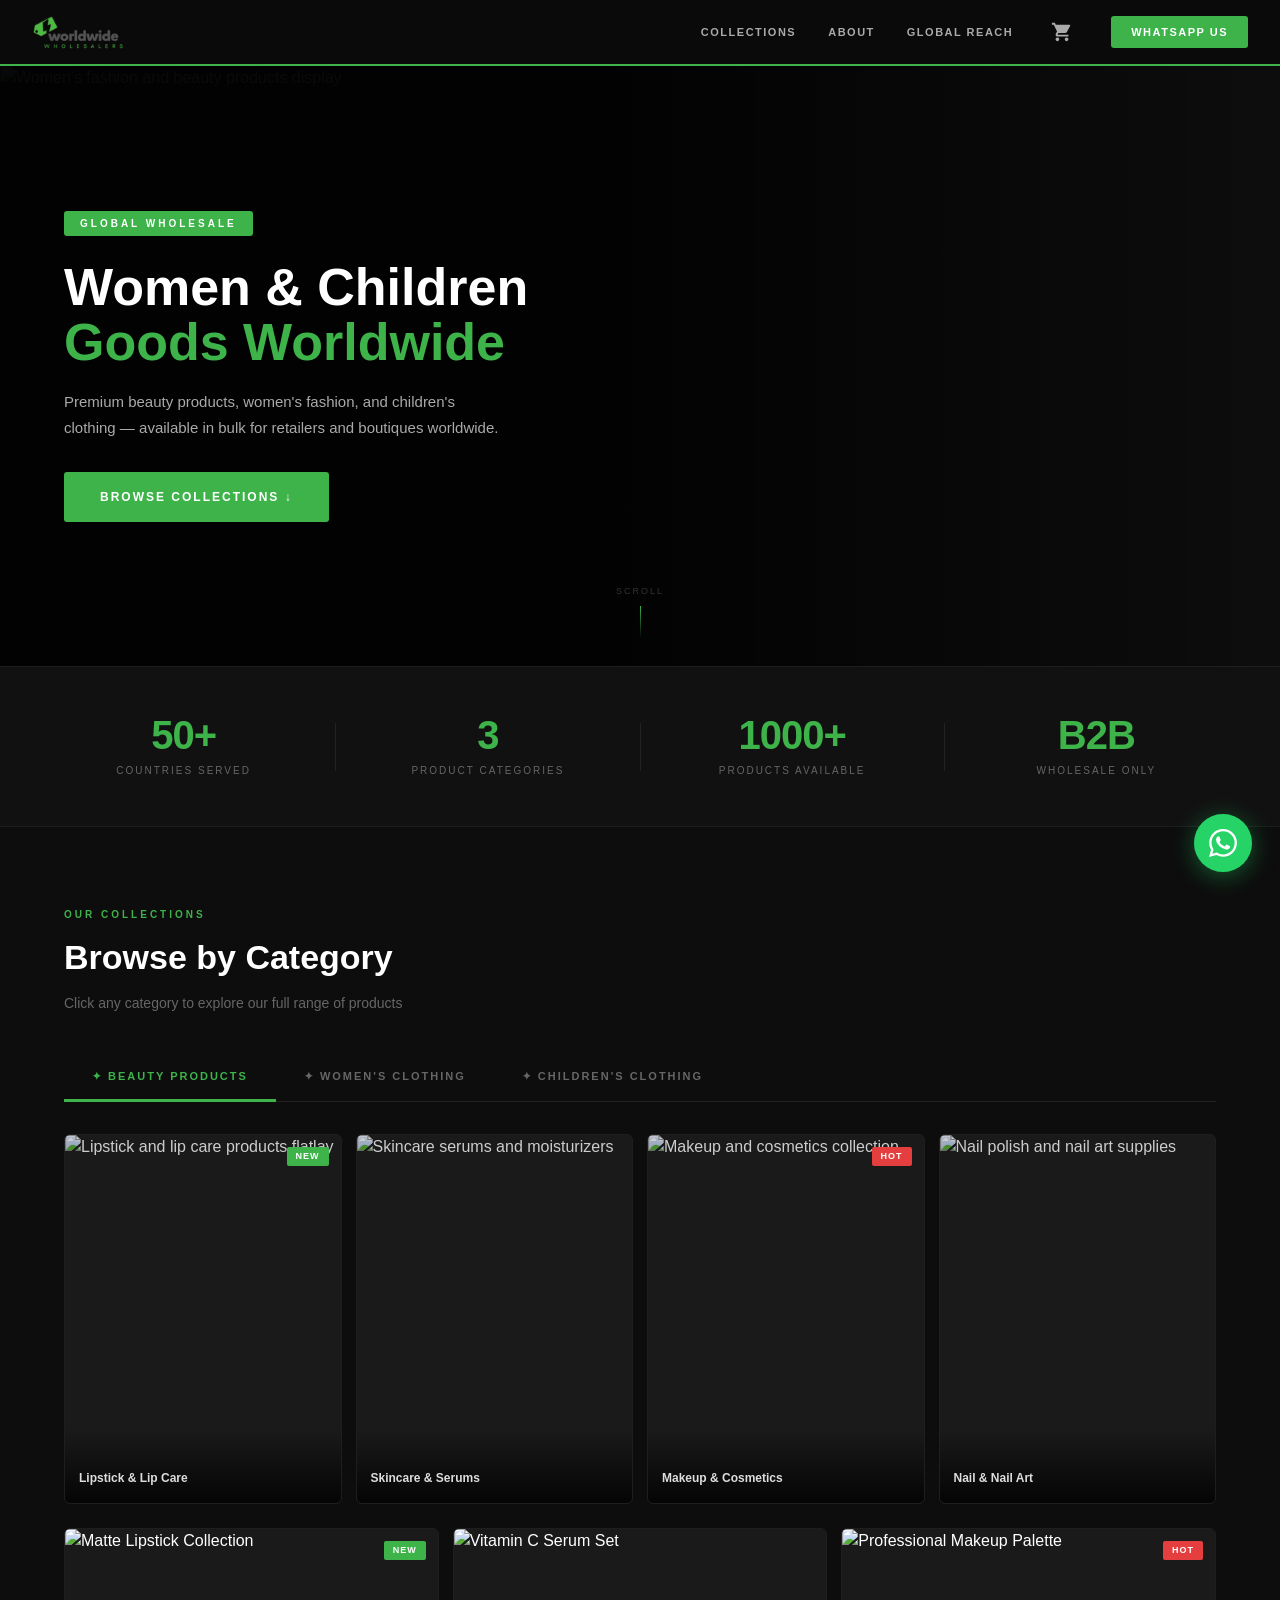
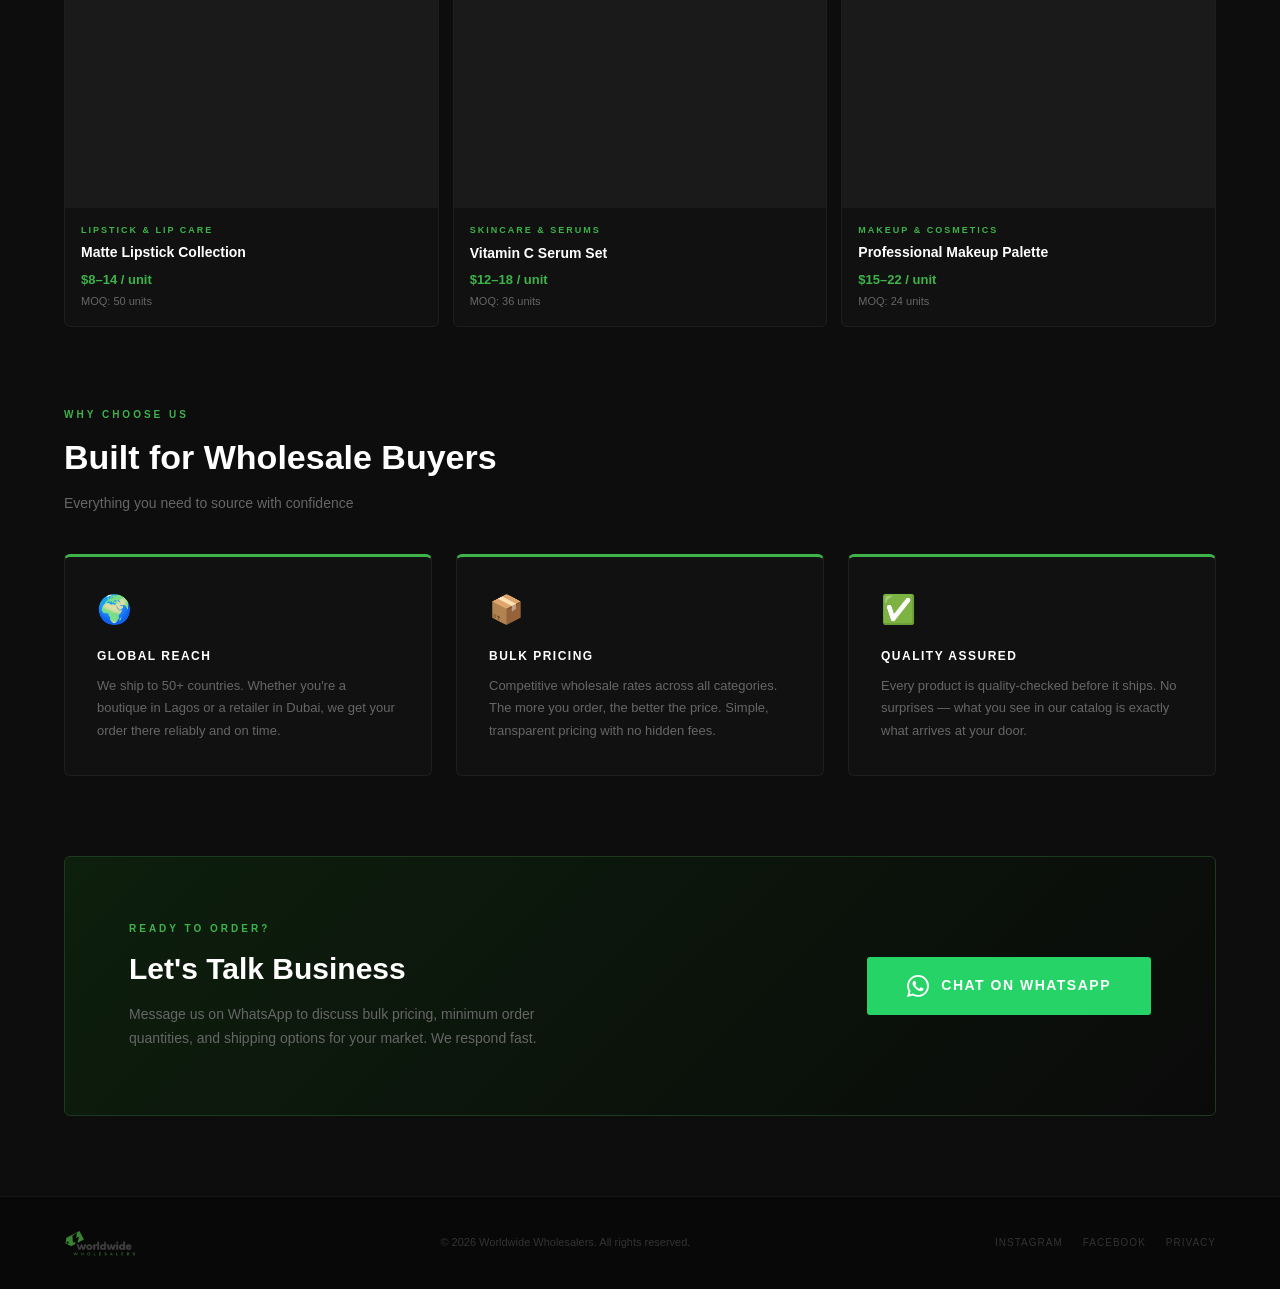
==== commit 747d896d: "feat: product card rows on index.html, rendered from PRODUCTS data Co-Authored-By: Claude Sonnet 4.6" ====
--- a/index.html
+++ b/index.html
@@ -54,7 +54,7 @@
           <svg viewBox="0 0 24 24" class="nav-cart-icon" aria-hidden="true" focusable="false" width="22" height="22">
             <path fill="currentColor" d="M7 18c-1.1 0-1.99.9-1.99 2S5.9 22 7 22s2-.9 2-2-.9-2-2-2zM1 2v2h2l3.6 7.59-1.35 2.45c-.16.28-.25.61-.25.96 0 1.1.9 2 2 2h12v-2H7.42c-.14 0-.25-.11-.25-.25l.03-.12.9-1.63h7.45c.75 0 1.41-.41 1.75-1.03l3.58-6.49A1.003 1.003 0 0020.25 4H5.21l-.94-2H1zm16 16c-1.1 0-1.99.9-1.99 2s.89 2 1.99 2 2-.9 2-2-.9-2-2-2z"/>
           </svg>
-          <span class="nav-cart-badge" id="nav-cart-badge" hidden aria-live="polite">0</span>
+          <span class="nav-cart-badge" id="nav-cart-badge" hidden>0</span>
         </button>
         <!-- TODO: replace 15551234567 with real WhatsApp number in E.164 format (no + or spaces) -->
         <a
@@ -202,6 +202,7 @@
             </div>
           </div>
         </div>
+        <div class="product-row" id="products-beauty" data-category="beauty"></div>
 
         <!-- WOMEN'S GRID -->
         <div
@@ -255,6 +256,7 @@
             <span class="cat-card-badge cat-card-badge--season">Season</span>
           </div>
         </div>
+        <div class="product-row" id="products-women" data-category="women" hidden></div>
 
         <!-- CHILDREN'S GRID -->
         <div
@@ -307,6 +309,7 @@
             </div>
           </div>
         </div>
+        <div class="product-row" id="products-children" data-category="children" hidden></div>
       </div>
     </section>
 
@@ -388,6 +391,7 @@
   </a>
   <div class="wa-float-pulse" aria-hidden="true"></div>
 
+  <script src="data/products.js"></script>
   <script src="script.js"></script>
 </body>
 </html>
--- a/styles.css
+++ b/styles.css
@@ -864,3 +864,84 @@
   line-height: 1;
 }
 .nav-cart-badge[hidden] { display: none; }
+
+/* =====================
+   PRODUCT CARDS
+   ===================== */
+.product-row {
+  display: grid;
+  grid-template-columns: repeat(3, 1fr);
+  gap: 14px;
+  margin-top: 24px;
+}
+.product-row[hidden] { display: none; }
+
+.product-card {
+  background: var(--surface);
+  border: 1px solid var(--border);
+  border-radius: var(--radius);
+  overflow: hidden;
+  transition: border-color var(--transition), transform var(--transition);
+  cursor: pointer;
+  text-decoration: none;
+  color: inherit;
+  display: block;
+}
+.product-card:hover,
+.product-card:focus-visible {
+  border-color: var(--green-border);
+  transform: translateY(-2px);
+}
+.product-card-img {
+  position: relative;
+  aspect-ratio: 4 / 3;
+  overflow: hidden;
+  background: var(--surface-2);
+}
+.product-card-img img {
+  width: 100%;
+  height: 100%;
+  object-fit: cover;
+  transition: transform 0.35s ease;
+}
+.product-card:hover .product-card-img img,
+.product-card:focus-visible .product-card-img img {
+  transform: scale(1.04);
+}
+.product-card-info {
+  padding: 16px;
+}
+.product-card-cat {
+  font-size: 9px;
+  color: var(--green);
+  text-transform: uppercase;
+  letter-spacing: 2px;
+  font-weight: 700;
+  display: block;
+}
+.product-card-name {
+  font-size: 14px;
+  font-weight: 700;
+  color: var(--text);
+  margin: 6px 0 8px;
+  line-height: 1.3;
+}
+.product-card-price {
+  font-size: 13px;
+  color: var(--green);
+  font-weight: 600;
+  display: block;
+}
+.product-card-moq {
+  font-size: 11px;
+  color: var(--text-dim);
+  display: block;
+  margin-top: 4px;
+}
+
+@media (max-width: 768px) {
+  .product-row { grid-template-columns: repeat(2, 1fr); }
+}
+@media (max-width: 480px) {
+  .product-row { grid-template-columns: repeat(2, 1fr); gap: 10px; }
+}
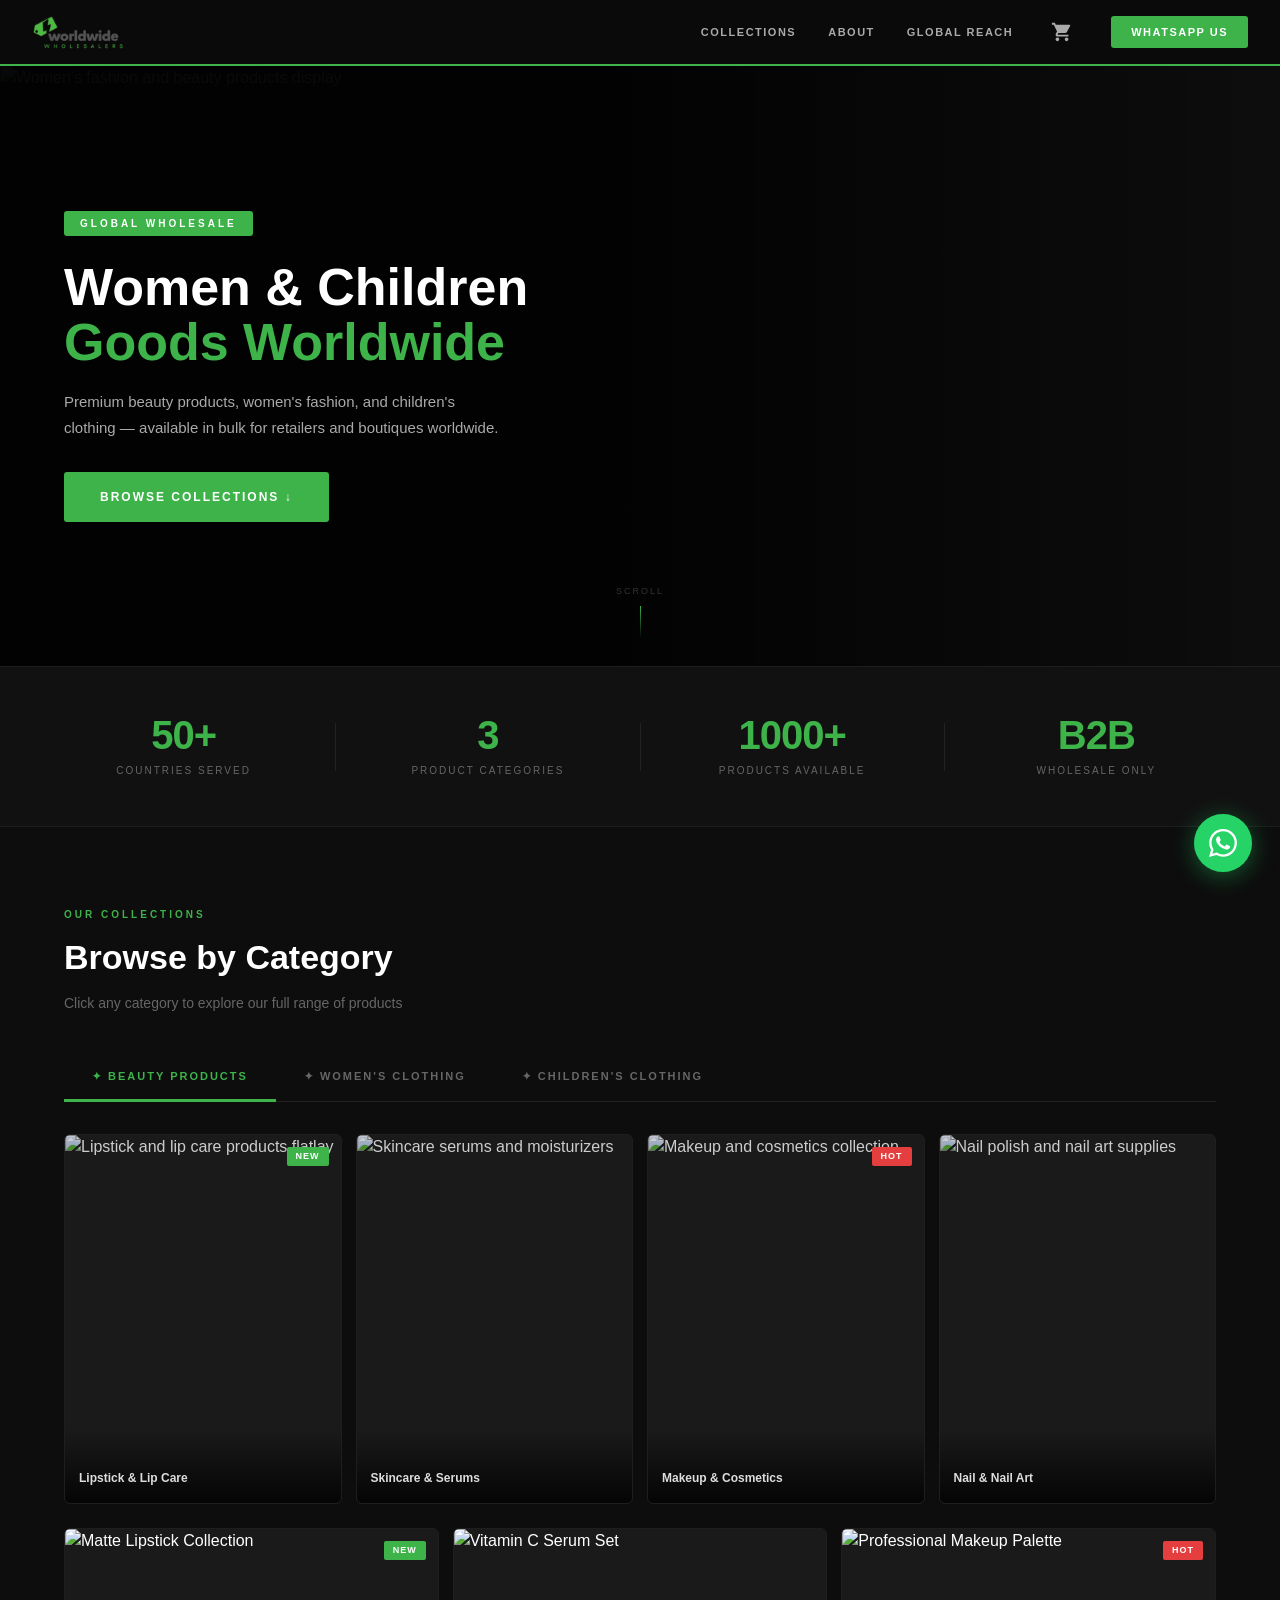
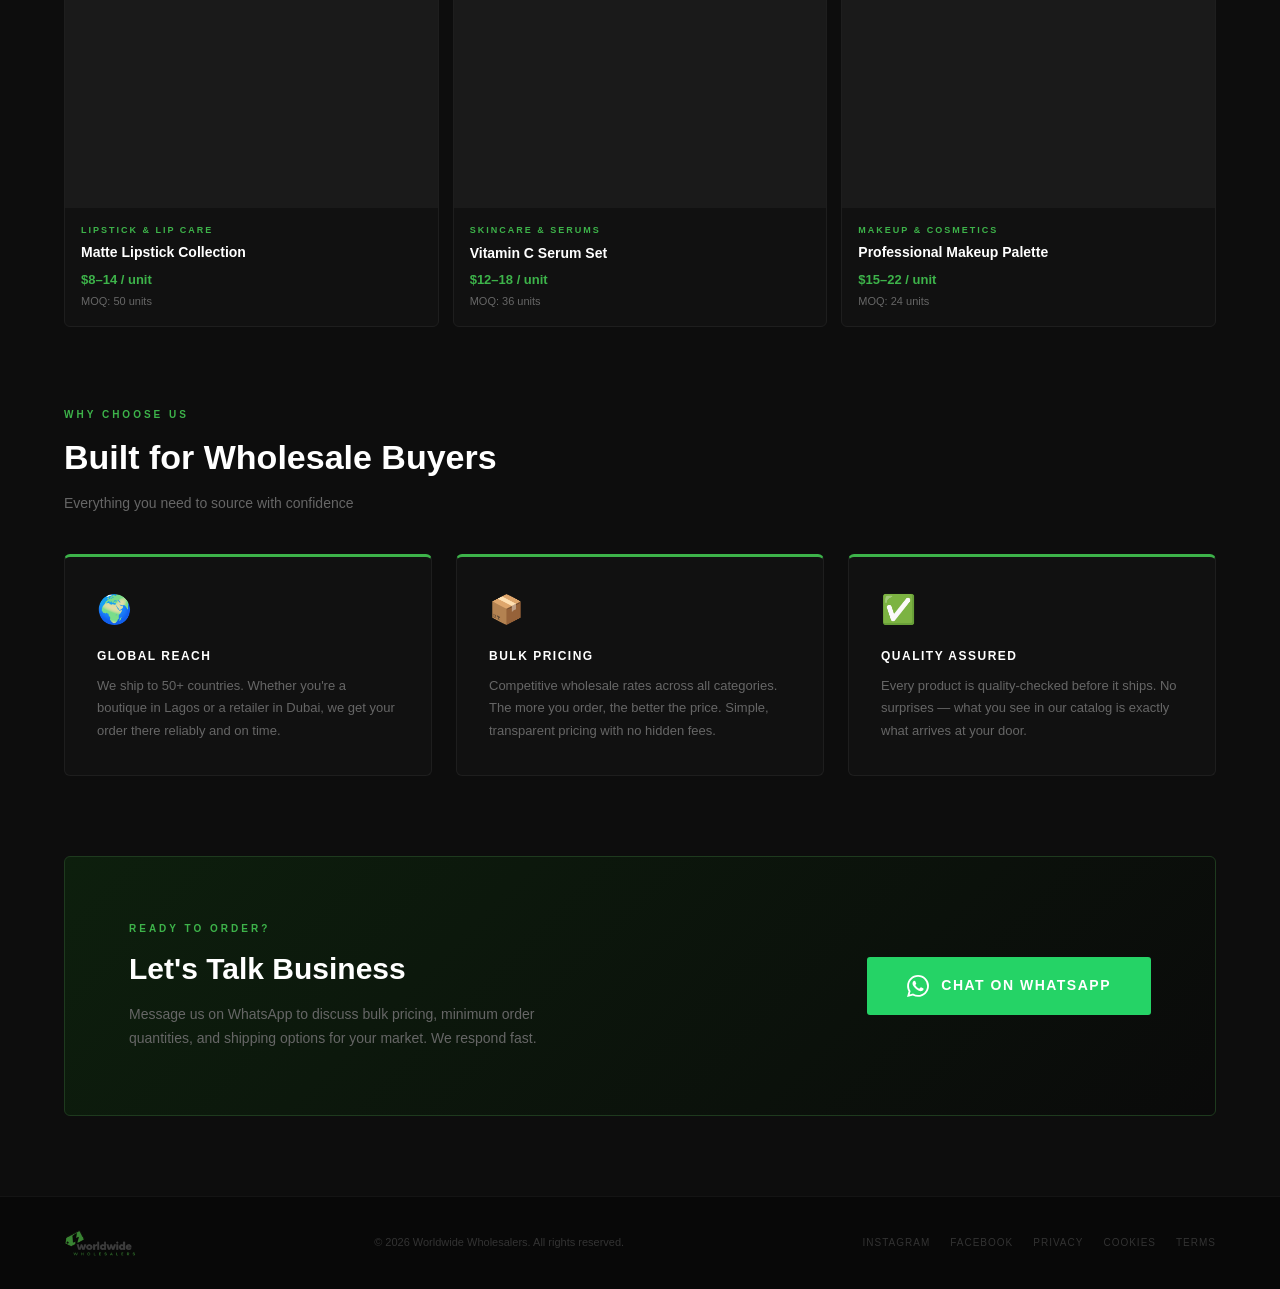
==== commit fb2c22a1: "feat: add privacy, cookie, and terms pages; update footer links - Create privacy.html — data collect" ====
--- a/index.html
+++ b/index.html
@@ -371,8 +371,10 @@
       <p class="footer-copy">© 2026 Worldwide Wholesalers. All rights reserved.</p>
       <nav class="footer-links" aria-label="Footer navigation">
         <a href="https://instagram.com" target="_blank" rel="noopener noreferrer">Instagram</a>
-        <a href="https://facebook.com" target="_blank" rel="noopener noreferrer">Facebook</a>
-        <a href="#">Privacy</a>
+        <a href="https://facebook.com/worldwidewholesalers" target="_blank" rel="noopener noreferrer">Facebook</a>
+        <a href="privacy.html">Privacy</a>
+        <a href="cookies.html">Cookies</a>
+        <a href="terms.html">Terms</a>
       </nav>
     </div>
   </footer>
--- a/styles.css
+++ b/styles.css
@@ -432,12 +432,31 @@
   right: 0;
   background: linear-gradient(transparent, rgba(0, 0, 0, 0.82));
   padding: 36px 14px 14px;
+  transition: padding-bottom var(--transition);
 }
 
 .cat-card-label {
   font-size: 12px;
   color: #ddd;
   font-weight: 600;
+}
+
+/* Linked collection cards — show "Shop →" on hover */
+a.cat-card--linked {
+  display: block;
+  text-decoration: none;
+  color: inherit;
+  cursor: pointer;
+}
+a.cat-card--linked .cat-card-label::after {
+  content: ' →';
+  color: var(--green);
+  opacity: 0;
+  transition: opacity var(--transition);
+}
+a.cat-card--linked:hover .cat-card-label::after,
+a.cat-card--linked:focus-visible .cat-card-label::after {
+  opacity: 1;
 }
 
 .cat-card-badge {
@@ -945,3 +964,530 @@
 @media (max-width: 480px) {
   .product-row { grid-template-columns: repeat(2, 1fr); gap: 10px; }
 }
+
+/* =====================
+   CHECKOUT PAGE
+   ===================== */
+.checkout-page {
+  min-height: 60vh;
+  padding: 0 0 80px;
+}
+.checkout-inner {
+  max-width: 1040px;
+  margin: 0 auto;
+  padding: 48px 40px;
+}
+.checkout-header {
+  padding-left: 16px;
+  border-left: 3px solid var(--green);
+  margin-bottom: 40px;
+}
+.checkout-heading {
+  font-size: 32px;
+  font-weight: 900;
+  margin: 8px 0 8px;
+  line-height: 1.15;
+}
+.checkout-sub {
+  font-size: 14px;
+  color: var(--text-muted);
+  margin-bottom: 0;
+  max-width: 520px;
+}
+.checkout-layout {
+  display: grid;
+  grid-template-columns: 3fr 2fr;
+  gap: 32px;
+  align-items: start;
+}
+
+/* Form card */
+.checkout-form-card {
+  background: var(--surface);
+  border: 1px solid var(--border-2);
+  border-top: 2px solid var(--green);
+  border-radius: var(--radius);
+  padding: 32px;
+}
+.checkout-form-title {
+  font-size: 11px;
+  font-weight: 700;
+  text-transform: uppercase;
+  letter-spacing: 2px;
+  color: var(--green);
+  margin-bottom: 24px;
+}
+.checkout-form {
+  display: flex;
+  flex-direction: column;
+}
+
+/* Form fields */
+.form-group { margin-bottom: 20px; }
+.form-group label {
+  display: block;
+  font-size: 11px;
+  font-weight: 700;
+  text-transform: uppercase;
+  letter-spacing: 1.5px;
+  color: var(--text-muted);
+  margin-bottom: 8px;
+}
+.form-optional { font-weight: 400; text-transform: none; letter-spacing: 0; color: var(--text-dim); }
+.form-group input,
+.form-group textarea {
+  display: block;
+  width: 100%;
+  color-scheme: dark;
+  -webkit-appearance: none;
+  appearance: none;
+  background: var(--surface-2);
+  border: 1px solid var(--border-2);
+  color: var(--text);
+  padding: 12px 14px;
+  border-radius: var(--radius-sm);
+  font-size: 14px;
+  font-family: inherit;
+  transition: border-color var(--transition), box-shadow var(--transition);
+}
+.form-group input::placeholder,
+.form-group textarea::placeholder { color: var(--text-dim); }
+.form-group input:hover,
+.form-group textarea:hover { border-color: var(--charcoal); }
+.form-group input:focus,
+.form-group textarea:focus {
+  outline: none;
+  border-color: var(--green);
+  box-shadow: 0 0 0 3px var(--green-glow);
+}
+.form-group input:focus-visible,
+.form-group textarea:focus-visible {
+  outline: 2px solid var(--green);
+  outline-offset: 2px;
+}
+.form-group textarea { resize: vertical; min-height: 96px; }
+.checkout-error {
+  background: rgba(229, 62, 62, 0.08);
+  border: 1px solid rgba(229, 62, 62, 0.3);
+  color: #fc8181;
+  padding: 12px 14px;
+  border-radius: var(--radius-sm);
+  font-size: 13px;
+  margin-bottom: 16px;
+}
+.checkout-error[hidden] { display: none; }
+.checkout-submit {
+  display: block;
+  width: 100%;
+  background: var(--green);
+  color: #fff;
+  padding: 15px 20px;
+  border: none;
+  border-radius: var(--radius-sm);
+  font-size: 11px;
+  font-weight: 700;
+  text-transform: uppercase;
+  letter-spacing: 2px;
+  cursor: pointer;
+  transition: background var(--transition), box-shadow var(--transition);
+  margin-top: 8px;
+}
+.checkout-submit:hover {
+  background: var(--green-dark);
+  box-shadow: 0 0 0 3px var(--green-glow);
+}
+
+/* Order summary panel */
+.checkout-summary {
+  background: var(--surface);
+  border: 1px solid var(--border-2);
+  border-top: 2px solid var(--green-border);
+  border-radius: var(--radius);
+  padding: 24px;
+  position: sticky;
+  top: 80px;
+}
+.checkout-summary-title {
+  font-size: 11px;
+  font-weight: 700;
+  text-transform: uppercase;
+  letter-spacing: 2px;
+  color: var(--text-muted);
+  margin-bottom: 16px;
+  padding-bottom: 12px;
+  border-bottom: 1px solid var(--border);
+}
+.checkout-line {
+  display: flex;
+  justify-content: space-between;
+  align-items: flex-start;
+  gap: 12px;
+  padding: 10px 0;
+  border-bottom: 1px solid var(--border);
+  font-size: 13px;
+}
+.checkout-line:last-child { border-bottom: none; }
+.checkout-line-name { font-weight: 600; flex: 1; line-height: 1.4; }
+.checkout-line-detail { color: var(--green); white-space: nowrap; font-size: 12px; padding-top: 2px; }
+.checkout-empty {
+  color: var(--text-dim);
+  font-size: 13px;
+  text-align: center;
+  padding: 24px 0;
+}
+
+/* Confirmation state */
+.checkout-confirm { text-align: center; padding: 32px 0; }
+.checkout-confirm-title {
+  font-size: 22px;
+  font-weight: 800;
+  color: var(--green);
+  margin-bottom: 12px;
+}
+.checkout-confirm-sub {
+  font-size: 14px;
+  color: var(--text-muted);
+  margin-bottom: 24px;
+  line-height: 1.6;
+}
+
+@media (max-width: 768px) {
+  .checkout-inner { padding: 32px 24px; }
+  .checkout-layout { grid-template-columns: 1fr; }
+  .checkout-heading { font-size: 26px; }
+  .checkout-summary { position: static; }
+}
+@media (max-width: 480px) {
+  .checkout-inner { padding: 24px 16px; }
+  .checkout-form-card { padding: 20px 16px; }
+}
+
+/* =====================
+   CART SIDEBAR
+   ===================== */
+.cart-overlay {
+  position: fixed;
+  inset: 0;
+  background: rgba(0, 0, 0, 0.6);
+  z-index: 300;
+  opacity: 0;
+  transition: opacity 0.3s ease;
+}
+.cart-overlay.open { opacity: 1; }
+.cart-overlay[hidden] { display: none; }
+
+.cart-sidebar {
+  position: fixed;
+  top: 0;
+  right: 0;
+  bottom: 0;
+  width: 380px;
+  max-width: 90vw;
+  background: var(--surface);
+  border-left: 1px solid var(--border);
+  z-index: 301;
+  display: flex;
+  flex-direction: column;
+  transform: translateX(100%);
+  transition: transform 0.3s ease;
+}
+.cart-sidebar.open { transform: translateX(0); }
+
+.cart-header {
+  padding: 20px 24px;
+  border-bottom: 1px solid var(--border);
+  display: flex;
+  align-items: center;
+  justify-content: space-between;
+  flex-shrink: 0;
+}
+.cart-title {
+  font-size: 14px;
+  font-weight: 700;
+  text-transform: uppercase;
+  letter-spacing: 2px;
+  color: var(--text);
+}
+.cart-close {
+  font-size: 18px;
+  color: var(--text-dim);
+  padding: 4px 8px;
+  cursor: pointer;
+  transition: color var(--transition);
+}
+.cart-close:hover { color: var(--text); }
+
+.cart-body {
+  flex: 1;
+  overflow-y: auto;
+  padding: 16px 24px;
+}
+
+.cart-item {
+  display: flex;
+  align-items: center;
+  gap: 12px;
+  padding: 14px 0;
+  border-bottom: 1px solid var(--border);
+}
+.cart-item-img {
+  width: 60px;
+  height: 60px;
+  object-fit: cover;
+  border-radius: var(--radius-sm);
+  flex-shrink: 0;
+}
+.cart-item-info { flex: 1; min-width: 0; }
+.cart-item-name {
+  font-size: 13px;
+  font-weight: 600;
+  display: block;
+  white-space: nowrap;
+  overflow: hidden;
+  text-overflow: ellipsis;
+}
+.cart-item-price {
+  font-size: 11px;
+  color: var(--green);
+  display: block;
+  margin-top: 2px;
+}
+.cart-item-qty {
+  display: flex;
+  align-items: center;
+  gap: 8px;
+  margin-top: 6px;
+}
+.cart-item-qty-btn {
+  width: 24px;
+  height: 24px;
+  background: var(--surface-2);
+  border: 1px solid var(--border);
+  border-radius: 2px;
+  color: var(--text);
+  font-size: 14px;
+  cursor: pointer;
+  display: flex;
+  align-items: center;
+  justify-content: center;
+  transition: border-color var(--transition);
+  line-height: 1;
+}
+.cart-item-qty-btn:hover { border-color: var(--green); }
+.cart-item-qty-val {
+  font-size: 13px;
+  font-weight: 600;
+  min-width: 28px;
+  text-align: center;
+}
+.cart-item-remove {
+  color: var(--text-faint);
+  font-size: 14px;
+  padding: 4px;
+  cursor: pointer;
+  flex-shrink: 0;
+  transition: color var(--transition);
+}
+.cart-item-remove:hover { color: #e53e3e; }
+
+.cart-empty {
+  text-align: center;
+  padding: 48px 16px;
+  color: var(--text-dim);
+  font-size: 13px;
+}
+.cart-empty-link {
+  display: inline-block;
+  margin-top: 12px;
+  color: var(--green);
+  font-size: 12px;
+  text-transform: uppercase;
+  letter-spacing: 1.5px;
+}
+
+.cart-footer {
+  padding: 16px 24px;
+  border-top: 1px solid var(--border);
+  flex-shrink: 0;
+}
+.cart-footer[hidden] { display: none; }
+.cart-checkout-btn {
+  display: block;
+  width: 100%;
+  text-align: center;
+  background: var(--green);
+  color: #fff;
+  padding: 14px;
+  border-radius: var(--radius-sm);
+  font-size: 12px;
+  font-weight: 700;
+  text-transform: uppercase;
+  letter-spacing: 2px;
+  transition: background var(--transition);
+}
+.cart-checkout-btn:hover { background: var(--green-dark); }
+
+/* =====================
+   PRODUCT DETAIL PAGE
+   ===================== */
+.product-page {
+  min-height: 60vh;
+  padding: 0 0 80px;
+}
+.product-detail-wrap {
+  max-width: 1280px;
+  margin: 0 auto;
+  padding: 48px 64px;
+}
+.pd-loading {
+  color: var(--text-dim);
+  font-size: 14px;
+  padding: 80px 0;
+  text-align: center;
+}
+.pd-not-found {
+  text-align: center;
+  padding: 80px 0;
+  color: var(--text-dim);
+}
+.pd-layout {
+  display: grid;
+  grid-template-columns: 1fr 1fr;
+  gap: 48px;
+  align-items: start;
+}
+.pd-image {
+  position: relative;
+  border-radius: var(--radius);
+  overflow: hidden;
+  border: 1px solid var(--border);
+}
+.pd-image img {
+  width: 100%;
+  height: auto;
+  display: block;
+}
+.pd-info {
+  display: flex;
+  flex-direction: column;
+}
+.pd-back {
+  font-size: 11px;
+  color: var(--text-dim);
+  text-transform: uppercase;
+  letter-spacing: 1.5px;
+  display: inline-block;
+  margin-bottom: 16px;
+  transition: color var(--transition);
+}
+.pd-back:hover { color: var(--green); }
+.pd-cat {
+  font-size: 10px;
+  color: var(--green);
+  text-transform: uppercase;
+  letter-spacing: 2px;
+  font-weight: 700;
+  display: block;
+  margin-bottom: 8px;
+}
+.pd-name {
+  font-size: 32px;
+  font-weight: 900;
+  line-height: 1.15;
+  margin-bottom: 12px;
+}
+.pd-price {
+  font-size: 22px;
+  color: var(--green);
+  font-weight: 700;
+  display: block;
+  margin-bottom: 16px;
+}
+.pd-desc {
+  font-size: 14px;
+  color: var(--text-muted);
+  line-height: 1.7;
+  margin-bottom: 16px;
+}
+.pd-moq {
+  font-size: 13px;
+  color: var(--text-dim);
+  padding: 12px 0;
+  border-top: 1px solid var(--border);
+  border-bottom: 1px solid var(--border);
+  margin-bottom: 16px;
+}
+.pd-moq strong { color: var(--text-muted); }
+.pd-qty {
+  display: flex;
+  align-items: center;
+  gap: 8px;
+  margin-bottom: 16px;
+}
+.pd-qty-label {
+  font-size: 11px;
+  color: var(--text-dim);
+  text-transform: uppercase;
+  letter-spacing: 1.5px;
+  margin-right: 4px;
+}
+.pd-qty-btn {
+  width: 36px;
+  height: 36px;
+  background: var(--surface-2);
+  border: 1px solid var(--border);
+  border-radius: var(--radius-sm);
+  color: var(--text);
+  font-size: 18px;
+  cursor: pointer;
+  display: flex;
+  align-items: center;
+  justify-content: center;
+  transition: border-color var(--transition);
+}
+.pd-qty-btn:hover { border-color: var(--green); }
+.pd-qty-input {
+  width: 72px;
+  text-align: center;
+  background: var(--surface-2);
+  border: 1px solid var(--border);
+  color: var(--text);
+  border-radius: var(--radius-sm);
+  padding: 8px;
+  font-size: 14px;
+}
+.pd-qty-input:focus {
+  outline: none;
+  border-color: var(--green);
+}
+.pd-qty-input:focus-visible {
+  outline: 2px solid var(--green);
+  outline-offset: 2px;
+}
+.pd-add-btn {
+  display: block;
+  width: 100%;
+  background: var(--green);
+  color: #fff;
+  padding: 16px;
+  border: none;
+  border-radius: var(--radius-sm);
+  font-size: 12px;
+  font-weight: 700;
+  text-transform: uppercase;
+  letter-spacing: 2px;
+  cursor: pointer;
+  transition: background var(--transition);
+  margin-top: 8px;
+}
+.pd-add-btn:hover { background: var(--green-dark); }
+.pd-add-btn--added { background: var(--green-dark); }
+
+@media (max-width: 768px) {
+  .product-detail-wrap { padding: 32px 24px; }
+  .pd-layout { grid-template-columns: 1fr; gap: 24px; }
+  .pd-name { font-size: 24px; }
+}
+@media (max-width: 480px) {
+  .product-detail-wrap { padding: 24px 16px; }
+}
